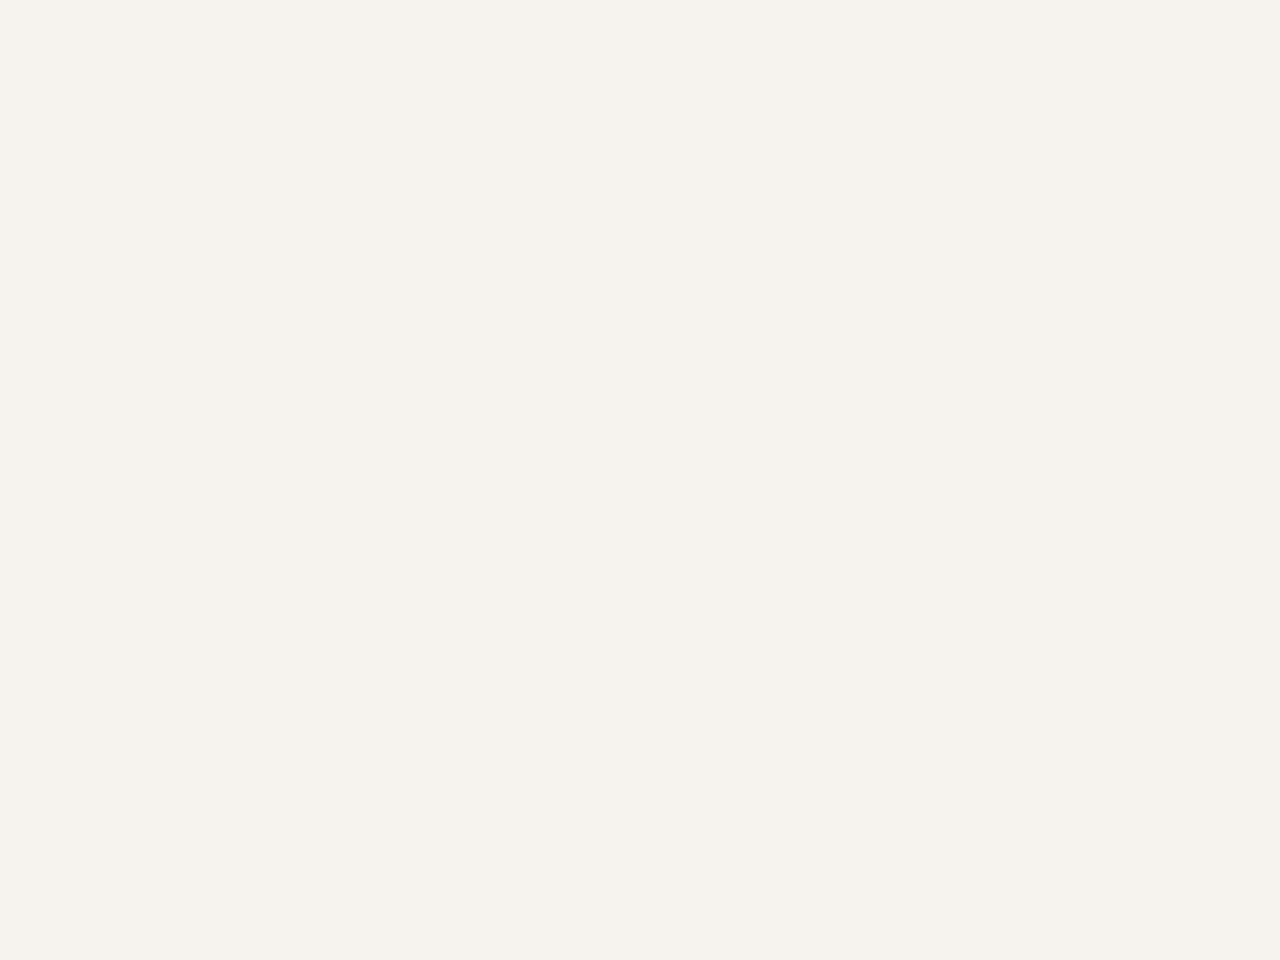
==== promo/reel/reel.html @ c3e71c57 "feat(promo): reel vertical de presentación con sonido Vídeo 1080×1920 para reels/stories generado co" ====
<!doctype html>
<html lang="es">
<head>
<meta charset="utf-8">
<title>sesmi · reel</title>
<!--
  Reel vertical de sesmi (1080×1920). Lo pinta render.mjs fotograma a fotograma: inyecta
  window.BRAND (src/brand/brand.json) y window.TL (timeline.json) y llama a renderAt(t).
  Todo es función del tiempo t (sin transiciones CSS), así cada fotograma es determinista.
-->
<style>
@font-face{font-family:"Apfel";src:url("../../public/fonts/ApfelGrotezk-Mittel.woff2") format("woff2");font-weight:500}
@font-face{font-family:"Apfel Fett";src:url("../../public/fonts/ApfelGrotezk-Fett.woff2") format("woff2");font-weight:700}
@font-face{font-family:"Instrument Sans";src:url("../../public/fonts/InstrumentSans-Variable.woff2") format("woff2");font-weight:400 700;font-style:normal}
@font-face{font-family:"Instrument Sans";src:url("../../public/fonts/InstrumentSans-Italic-Variable.woff2") format("woff2");font-weight:400 700;font-style:italic}
:root{
  --paper:#F7F3EE;--paper-2:#EFE9E1;--paper-3:#E6DED3;--ink:#1C1814;--red:#7A1F10;
  --ink-2:color-mix(in srgb,var(--ink) 70%,var(--paper));--ink-3:color-mix(in srgb,var(--ink) 48%,var(--paper));
  --sub:color-mix(in srgb,var(--ink) 64%,var(--paper));--rule:color-mix(in srgb,var(--ink) 14%,transparent);
  --display:"Apfel",sans-serif;--strong:"Apfel Fett",sans-serif;--text:"Instrument Sans",sans-serif;
  --ln:1px solid var(--ink);--pad:36px;
}
*{box-sizing:border-box}
html,body{margin:0;background:var(--paper)}
#stage{position:relative;width:540px;height:960px;overflow:hidden;background:var(--paper);color:var(--ink);
  font:400 18px/1.5 var(--text);-webkit-font-smoothing:antialiased}
.sc{position:absolute;inset:0;display:none}
.abs{position:absolute}
.lbl{font:500 11px/1.3 var(--display);letter-spacing:.08em;text-transform:uppercase}
.sq{display:inline-block;width:8px;height:8px;background:var(--red);flex:none}
.sq.o{background:none;box-shadow:inset 0 0 0 1px currentColor}
.wm{font-family:var(--display);font-weight:500}
.wmk{display:block}.wmk svg{display:block;width:100%;height:auto;overflow:visible}
.fig svg{display:block;width:100%;height:100%}
.w{visibility:hidden}
.red{color:var(--red)}

/* marco persistente: barra superior e inferior como la retícula de la web */
#chrome{position:absolute;inset:0;display:none;pointer-events:none;z-index:5}
#chrome .top{position:absolute;left:0;right:0;top:0;height:64px;border-bottom:var(--ln);display:flex;align-items:stretch;background:var(--paper)}
#chrome .top .b{width:120px;border-right:var(--ln);display:flex;align-items:center;justify-content:center}
#chrome .top .b .wmk{width:78px}
#chrome .top .n{flex:1;display:flex;align-items:center;padding:0 20px;color:var(--ink-2)}
#chrome .bot{position:absolute;left:0;right:0;bottom:0;height:64px;border-top:var(--ln);display:flex;align-items:stretch;background:var(--paper)}
#chrome .bot .u{width:120px;border-right:var(--ln);display:flex;align-items:center;justify-content:center;font:500 14px/1 var(--display)}
#chrome .bot .pg{flex:1;display:flex;align-items:center;justify-content:flex-end;gap:10px;padding:0 20px}
#chrome .bot .pg i{width:9px;height:9px;box-shadow:inset 0 0 0 1px var(--ink)}
#chrome .bot .pg i.on{background:var(--red);box-shadow:none}
#chrome .bot .pg i.done{background:var(--ink)}

/* intro y cierre: patrón «s e s m i» */
.pat{position:absolute;inset:0;display:grid;grid-template-columns:repeat(9,60px);grid-auto-rows:60px}
.pat span{display:flex;align-items:center;justify-content:center;font:700 30px/1 var(--strong);color:color-mix(in srgb,var(--ink) 6.5%,transparent);visibility:hidden}

/* textos grandes */
.big{font:500 50px/1.0 var(--display);letter-spacing:-.035em}
.mid{font:500 30px/1.08 var(--display);letter-spacing:-.02em}
.body{font:400 19px/1.5 var(--text);color:var(--sub)}
.lema{font:italic 400 24px/1.2 var(--text);color:var(--red)}

/* cita */
.qt{font:500 46px/.99 var(--display);letter-spacing:-.042em}
.qt .gq{color:var(--red)}
.ul.hot{color:var(--red)}

/* cara oculta */
#flipL{position:absolute;inset:0;background:var(--ink);color:var(--paper);z-index:6}
#flipL .pat2{position:absolute;inset:0;display:grid;grid-template-columns:repeat(9,60px);grid-auto-rows:60px}
#flipL .pat2 span{display:flex;align-items:center;justify-content:center;color:color-mix(in srgb,var(--paper) 15%,transparent)}
#flipL .pat2 .fig{width:40px;height:40px}
.ht{font:700 112px/.9 var(--strong);letter-spacing:-.045em}
.ht .dot{display:inline-block;width:.17em;height:.17em;background:var(--paper);margin-left:.04em}
.ht.onpaper .dot{background:var(--red)}

/* patas */
.panel{position:absolute;left:0;right:0;border-top:var(--ln);border-bottom:var(--ln);background:var(--paper-2)}
.idx{position:absolute;left:0;right:0;display:grid;grid-template-columns:repeat(3,1fr);border-top:var(--ln)}
.idx div{height:100%;display:flex;align-items:center;justify-content:center;gap:12px}
.idx div+div{border-left:var(--ln)}
.idx div.on{background:var(--ink);color:var(--paper)}
.idx .fig{width:58px;height:58px}

/* publicaciones */
.meta{display:flex;align-items:center;gap:14px}
.meta .st{display:flex;align-items:center;gap:9px;color:var(--ink-3)}
.ill svg{display:block;width:100%;height:100%}
.ill .tg{font:500 13px var(--display);letter-spacing:.06em;fill:var(--red)}
.num{font:500 92px/.9 var(--display);letter-spacing:-.04em;font-variant-numeric:tabular-nums}
.chap{display:grid;grid-template-columns:repeat(5,1fr);gap:0}
.chap>div{padding:0 10px 0 0;visibility:hidden}
.chap .h{display:flex;align-items:center;justify-content:space-between;font:500 14px/1 var(--display);color:var(--ink-3);margin-bottom:10px}
.chap .bar{height:3px;background:var(--rule)}
.chap .on .bar{background:var(--red)}

/* principios */
.prow{position:absolute;left:0;right:0;height:112px;display:grid;grid-template-columns:120px 1fr;border-top:var(--ln);visibility:hidden}
.prow .k{border-right:var(--ln);display:flex;align-items:center;justify-content:center;font:500 22px/1 var(--display);color:var(--ink-3);font-variant-numeric:tabular-nums}
.prow .c{padding:22px 22px 0}
.prow h3{margin:0;font:500 30px/1.05 var(--display);letter-spacing:-.02em}
.prow p{margin:8px 0 0;font:400 17px/1.35 var(--text);color:var(--sub)}
</style>
</head>
<body>
<div id="stage">
  <div id="chrome">
    <div class="top"><div class="b"><span class="wmk" data-wm="red"></span></div><div class="n lbl">Sociedad Económica de San Miguel</div></div>
    <div class="bot"><div class="u">sesmi.org</div><div class="pg" id="pg"></div></div>
  </div>

  <!-- 1 · intro -->
  <section class="sc" id="intro">
    <div class="pat" id="pat1"></div>
    <div class="abs" style="left:70px;top:360px;width:400px"><span class="wmk" id="wmIntro"></span></div>
    <div class="abs lbl" style="left:0;right:0;top:512px;text-align:center;font-size:13px" data-at="2.0" data-ev="stamp2">Sociedad Económica de San Miguel</div>
    <div class="abs body" style="left:0;right:0;top:538px;text-align:center;font-size:18px" data-at="2.5">Talavera de la Reina · Toledo</div>
    <div class="abs" style="left:0;right:0;top:630px;display:flex;justify-content:center;gap:34px" id="trioIntro"></div>
  </section>

  <!-- 2 · el vacío -->
  <section class="sc" id="vacio">
    <div class="abs lbl" style="left:var(--pad);top:132px;color:var(--ink-3)" data-at="4.0">Por qué existimos</div>
    <div class="abs big" style="left:var(--pad);right:var(--pad);top:170px" id="vacioT"></div>
    <div class="abs body" style="left:var(--pad);right:60px;top:420px;font-size:21px;color:var(--ink-2)" id="vacioB"></div>
    <div class="abs mid" style="left:var(--pad);right:var(--pad);top:560px;display:flex;gap:14px;align-items:baseline" id="vacioC"></div>
  </section>

  <!-- 3 · cita del manifiesto -->
  <section class="sc" id="quote">
    <div class="abs lbl" style="left:var(--pad);top:132px;color:var(--ink-3)" data-at="9.0">Manifiesto</div>
    <div class="abs qt" style="left:calc(var(--pad) + 20px);right:28px;top:200px" id="quoteT"></div>
    <div class="abs" style="left:var(--pad);right:var(--pad);top:560px;border-top:var(--ln)" data-at="11.4"></div>
    <div class="abs body" style="left:var(--pad);right:var(--pad);top:576px;color:var(--ink-3)" data-at="11.4">Del manifiesto de <span class="wm">sesmi</span></div>
    <div class="abs body" style="left:var(--pad);right:40px;top:622px;font-size:20px;color:var(--ink-2)" id="quoteB"></div>
  </section>

  <!-- 4 · la cara oculta: «debemos saber.» -->
  <section class="sc" id="flip">
    <div id="flipL">
      <div class="pat2" id="pat2"></div>
      <div class="abs lbl" style="left:0;right:0;top:250px;text-align:center;color:color-mix(in srgb,var(--paper) 60%,var(--ink));font-size:13px" data-at="13.5">Principio fundacional</div>
      <div class="abs ht" style="left:0;right:0;top:300px;text-align:center" id="flipT"><div data-at="13.45">debemos</div><div data-at="13.7">saber<span class="dot"></span></div></div>
      <div class="abs" style="left:56px;right:56px;top:560px;text-align:center;font:400 21px/1.45 var(--text);color:color-mix(in srgb,var(--paper) 74%,var(--ink))" id="flipB"></div>
    </div>
  </section>

  <!-- 5 · las tres patas (una sección por figura, misma plantilla) -->
  <template id="pillarTpl">
    <section class="sc">
      <div class="abs lbl" style="left:var(--pad);top:88px;color:var(--ink-3)">Las tres patas</div>
      <div class="abs lbl" style="right:var(--pad);top:88px;color:var(--ink-3)" data-k="n"></div>
      <div class="panel" style="top:120px;height:330px"><div class="abs fig" data-k="fig" style="left:125px;top:20px;width:290px;height:290px"></div></div>
      <div class="abs big" style="left:var(--pad);top:478px;font-size:60px" data-k="h"></div>
      <div class="abs lema" style="left:var(--pad);top:546px" data-k="lm"></div>
      <div class="abs body" style="left:var(--pad);right:48px;top:590px;font-size:20px" data-k="tx"></div>
      <div class="idx" style="top:790px;height:106px" data-k="idx"></div>
    </section>
  </template>

  <!-- 6 · SESMI-001 -->
  <section class="sc" id="m001">
    <div class="abs meta" style="left:var(--pad);top:96px"><span class="lbl" style="font-size:13px">SESMI-001</span><span class="st lbl"><i class="sq"></i>En elaboración</span></div>
    <div class="abs big" style="left:var(--pad);right:var(--pad);top:128px;font-size:52px" id="m1T"></div>
    <div class="abs body" style="left:var(--pad);right:56px;top:246px" id="m1S"></div>
    <div class="panel" style="top:330px;height:300px;overflow:hidden">
      <div class="abs ill" style="inset:0" id="rings"></div>
      <div class="abs lbl" style="left:24px;top:24px;color:var(--ink-3)" data-at="25.3">Inversión de Meta en Talavera</div>
      <div class="abs num" style="left:22px;top:48px" id="m1N" data-at="25.3"></div>
    </div>
    <div class="abs mid" style="left:var(--pad);right:var(--pad);top:650px;font-size:29px" id="m1Q"></div>
    <div class="abs lbl" style="left:var(--pad);top:772px;color:var(--ink-3)" data-at="27.3">Capítulos</div>
    <div class="abs chap" style="left:var(--pad);right:26px;top:800px" id="chap"></div>
  </section>

  <!-- 7 · SESMI-002 -->
  <section class="sc" id="m002">
    <div class="abs meta" style="left:var(--pad);top:96px"><span class="lbl" style="font-size:13px">SESMI-002</span><span class="st lbl"><i class="sq o"></i>Próximamente</span></div>
    <div class="abs big" style="left:var(--pad);right:var(--pad);top:128px;font-size:52px" id="m2T"></div>
    <div class="abs body" style="left:var(--pad);right:56px;top:246px" id="m2S"></div>
    <div class="panel" style="top:320px;height:300px;background:var(--paper);overflow:hidden"><div class="abs ill" style="inset:0" id="stall"></div></div>
    <div class="abs mid" style="left:var(--pad);right:var(--pad);top:650px;font-size:29px;display:flex;gap:14px;align-items:baseline" id="m2Q"></div>
  </section>

  <!-- 8 · principios -->
  <section class="sc" id="princ">
    <div class="abs lbl" style="left:var(--pad);top:96px;color:var(--ink-3)" data-at="31.5">Cómo trabajamos</div>
    <div class="abs mid" style="left:var(--pad);right:var(--pad);top:124px" id="prT"></div>
    <div id="prRows"></div>
  </section>

  <!-- 9 · cierre -->
  <section class="sc" id="end">
    <div class="pat" id="pat3"></div>
    <div class="abs" style="left:80px;top:300px;width:380px"><span class="wmk" id="wmEnd"></span></div>
    <div class="abs ht onpaper" style="left:0;right:0;top:450px;text-align:center;font-size:52px" data-at="35.6" data-ev="stamp">debemos saber<span class="dot"></span></div>
    <div class="abs" style="left:0;right:0;top:560px;display:flex;justify-content:center;gap:34px" id="trioEnd"></div>
    <div class="abs" style="left:0;right:0;top:690px;text-align:center;font:500 30px/1 var(--display)" data-at="36.6" data-ev="pluckHi">sesmi.org</div>
    <div class="abs lbl" style="left:0;right:0;top:734px;text-align:center;color:var(--ink-3);font-size:12px" data-at="36.9">Talavera de la Reina · Toledo</div>
  </section>
</div>

<script>
(() => {
const B = window.BRAND, TL = window.TL;
const NS = "http://www.w3.org/2000/svg";
const EV = [];
const ev = (t, k, v) => EV.push({ t: Math.round(t * 1000) / 1000, k, v });
const $ = (id) => document.getElementById(id);
const scene = Object.fromEntries(TL.scenes.map(([n, a, b]) => [n, { a, b }]));

// ── wordmark
const [sqx, sqy, sqw, sqh] = B.wordmark.sq.map(Number);
function wordmark(host, { clip = false, dot = "red" } = {}) {
  const svg = document.createElementNS(NS, "svg");
  svg.setAttribute("viewBox", B.wordmark.vb);
  const id = "c" + Math.random().toString(36).slice(2);
  svg.innerHTML =
    (clip ? `<defs><clipPath id="${id}"><rect x="22" y="-702" height="714" width="0"/></clipPath></defs>` : "") +
    `<path fill="currentColor" d="${B.wordmark.d}" ${clip ? `clip-path="url(#${id})"` : ""}/>` +
    `<rect fill="${dot === "red" ? "#7A1F10" : "currentColor"}" x="${sqx}" y="${sqy}" width="${sqw}" height="${sqh}"/>`;
  host.appendChild(svg);
  return { clip: svg.querySelector("clipPath rect"), dot: svg.querySelector(":scope > rect") };
}
document.querySelectorAll("[data-wm]").forEach((el) => wordmark(el));

// ── figuras (copia de SEQ en src/brand/index.ts)
const SEQ = {
  buho: { fps: 5, origin: [50, 85], frames: (v) => B.frames.buho[v],
    steps: [["s1", 0, 0], ["s2", .5, 0], ["blink1", .8, 0], ["blink2", .8, 0], ["s3", .5, 0], ["s4", 0, 0], ["s1", -.5, 0], ["s2", -.8, 0], ["s3", -.5, 0], ["s4", 0, 0]] },
  caballo: { fps: 6, origin: [50, 50], frames: () => B.frames.caballo.run,
    steps: [["g1", 0, -.5], ["g2", .5, 0], ["g3", -.5, -1.5], ["g4", -1.5, -.5], ["g5", 1, 0], ["g6", .5, -.25]] },
  paloma: { fps: 6, origin: [50, 50], frames: () => B.frames.paloma.flap,
    steps: [["f1", 0, 1], ["f2", 0, -.5], ["f3", 0, -1.5], ["f4", 0, -2], ["f5", 0, -1.5], ["f6", 0, -.5]] },
};
const NAMES = ["buho", "caballo", "paloma"];
function fig(host, name, variant = "mayor") {
  const wrap = document.createElement("span");
  wrap.className = "fig";
  wrap.style.cssText = "display:block;width:100%;height:100%";
  wrap.innerHTML = `<svg viewBox="0 0 100 100"><g><path fill="currentColor"/></g></svg>`;
  host.appendChild(wrap);
  const g = wrap.querySelector("g"), p = wrap.querySelector("path");
  const Q = SEQ[name], F = Q.frames(variant), rest = B.figs[name][variant];
  // t0: inicio del bucle (null = quieta)
  return (t, t0) => {
    if (t0 == null || t < t0) { p.setAttribute("d", rest); g.removeAttribute("transform"); return; }
    const i = Math.floor((t - t0) * Q.fps + 1e-6) % Q.steps.length;
    const [f, r, y] = Q.steps[i];
    p.setAttribute("d", F[f]);
    g.setAttribute("transform", `translate(0 ${y}) rotate(${r} ${Q.origin[0]} ${Q.origin[1]})`);
  };
}
function trio(host) {
  return NAMES.map((n) => { const d = document.createElement("div"); d.style.cssText = "width:58px;height:58px"; host.appendChild(d); return fig(d, n); });
}
// sonidos propios de cada figura en su bucle (casco, parpadeo, ala)
function figEvents(name, t0, t1) {
  const Q = SEQ[name];
  for (let k = 0, t = t0; t < t1 - 1e-6; k++, t = t0 + k / Q.fps) {
    const f = Q.steps[k % Q.steps.length][0];
    if (name === "caballo" && ["g1", "g2", "g4"].includes(f)) ev(t, "hoof", f === "g4" ? 1 : 0);
    if (name === "buho" && f === "blink1") ev(t, "blink");
    if (name === "paloma" && f === "f2") ev(t, "wing");
  }
}

// ── texto palabra a palabra: «*x*» en rojo, «_x_» subrayado rojo
function words(host, text, t0, rate, kind = "tick") {
  const toks = text.split(" ");
  toks.forEach((w, i) => {
    const s = document.createElement("span");
    s.className = "w";
    const at = t0 + i / rate;
    s.dataset.at = at;
    let html = w.replace(/\*(.+?)\*/g, '<span class="red">$1</span>').replace(/«/g, '<span class="gq">«</span>').replace(/»/g, '<span class="gq">»</span>');
    html = html.replace(/\{sesmi\}/g, '<span class="wm">sesmi</span>');
    if (w.startsWith("_")) { html = html.replace(/_/g, ""); s.classList.add("ul"); s.innerHTML = html; }
    else s.innerHTML = html;
    host.appendChild(s);
    host.appendChild(document.createTextNode(" "));
    if (kind) ev(at, kind, i);
  });
  return t0 + toks.length / rate;
}
const lines = (host, specs) => specs.forEach(([txt, t0, rate]) => { const d = document.createElement("div"); host.appendChild(d); words(d, txt, t0, rate); });

// ── marco
const pg = $("pg");
const PROG = ["vacio", "quote", "flip", "buho", "caballo", "paloma", "m001", "m002", "princ"];
PROG.forEach(() => pg.appendChild(document.createElement("i")));

// ── 1 · intro
const pat1 = $("pat1"), cells1 = [];
for (let r = 0; r < 16; r++) for (let c = 0; c < 9; c++) {
  const s = document.createElement("span"); s.textContent = "sesmi"[(c + r * 2) % 5]; pat1.appendChild(s); cells1.push([s, r, c]);
}
const wmI = wordmark($("wmIntro"), { clip: true });
const LETTER_END = [447, 949, 1397, 2181, 2382];
const LT0 = .9, LDT = .15;
LETTER_END.forEach((_, i) => ev(LT0 + i * LDT, "letter", i));
ev(1.8, "stamp");
const trI = trio($("trioIntro"));
ev(2.9, "pluck", 0);
// patrón que se llena en diagonal (10 pasos/s)
for (let d = 0; d <= 23; d += 3) ev(d * .04, "pat", d);

// ── 2 · el vacío
lines($("vacioT"), [
  ["Las grandes firmas", 4.0, 10],
  ["no vienen a *Talavera.*", 4.55, 10],
  ["Ni a *Ponferrada.*", 5.35, 10],
  ["Ni a *Linares.*", 5.85, 10],
]);
words($("vacioB"), "Y cuando vienen, no entienden el contexto porque no son de aquí.", 6.6, 14);
(() => { const h = $("vacioC"); const sq = document.createElement("i"); sq.className = "sq"; sq.style.cssText = "width:14px;height:14px"; sq.dataset.at = 7.9; h.appendChild(sq); ev(7.9, "stamp"); const d = document.createElement("div"); h.appendChild(d); words(d, "{sesmi} nace para llenar ese vacío.", 7.95, 10); })();

// ── 3 · cita
words($("quoteT"), "«Las ciudades que nadie analiza merecen _el _mismo _rigor que Madrid o Barcelona.»", 9.1, 7);
const ULT = 10.95; [0, 1, 2].forEach((i) => ev(ULT + i * .15, "hot", i));
words($("quoteB"), "Rigor económico para Talavera, Ponferrada, Linares… y todas las ciudades medias.", 11.8, 16);

// ── 4 · cara oculta
const pat2 = $("pat2"), figs2 = [];
for (let r = 0; r < 16; r++) for (let c = 0; c < 9; c++) {
  const s = document.createElement("span"); const d = document.createElement("div"); d.className = "fig"; s.appendChild(d); pat2.appendChild(s);
  figs2.push([fig(d, NAMES[(c + r) % 3], "menor"), NAMES[(c + r) % 3]]);
}
ev(13, "flip");
words($("flipB"), "Investigación económica independiente para las ciudades medias españolas.", 14.3, 12);

// ── 5 · patas
const PILLARS = [
  ["buho", "Investigación", "Debemos saber", "Análisis económico independiente sobre territorios y mercados locales. En abierto, sin paywalls."],
  ["caballo", "Servicios", "Fuerza aplicada", "Valoraciones, análisis de impacto y diagnósticos para empresas y organismos públicos."],
  ["paloma", "Divulgación", "Socorre enseñando", "Datos, herramientas y materiales para estudiantes y profesores de economía."],
];
const pillarFx = {};
PILLARS.forEach(([name, h, lm, tx], pi) => {
  const { a, b } = scene[name];
  const sec = $("pillarTpl").content.firstElementChild.cloneNode(true);
  sec.id = name;
  $("stage").appendChild(sec);
  const q = (k) => sec.querySelector(`[data-k="${k}"]`);
  q("n").textContent = `0${pi + 1} / 03`;
  const big = fig(q("fig"), name, "mayor");
  const hEl = q("h"); hEl.textContent = h; hEl.dataset.at = a + .05;
  const lmEl = q("lm"); lmEl.textContent = lm; lmEl.dataset.at = a + .45;
  words(q("tx"), tx, a + .85, 13);
  const small = NAMES.map((n, i) => {
    const d = document.createElement("div"); if (i === pi) d.className = "on";
    const f = document.createElement("div"); f.className = "fig"; d.appendChild(f); q("idx").appendChild(d); return fig(f, n, "menor");
  });
  ev(a, "pluck", pi + 1); ev(a + .45, "lema", pi);
  figEvents(name, a + .25, b);
  pillarFx[name] = (t) => { big(t, a + .25); small.forEach((s, i) => s(t, i === pi ? a + .25 : null)); };
});

// ── 6 · SESMI-001
words($("m1T"), "¡Bienvenido, Mr. Meta!", 24.55, 10);
words($("m1S"), "Un análisis económico independiente del Meta Data Center en Talavera de la Reina.", 24.95, 16);
const W = 640, H = 320, CX = 470, CY = 236;
(() => {
  let s = `<svg viewBox="0 0 ${W} ${H}" preserveAspectRatio="xMaxYMax slice">`;
  for (let k = 0; k < 10; k++) { const i = 10 - k, d = 18 * Math.pow(1.36, i), o = +(0.5 - i * 0.034).toFixed(3);
    s += `<rect class="rg" data-i="${i}" data-o="${o}" x="${(CX - d / 2).toFixed(1)}" y="${(CY - d / 2).toFixed(1)}" width="${d.toFixed(1)}" height="${d.toFixed(1)}" fill="none" stroke="currentColor" stroke-opacity="${o}" vector-effect="non-scaling-stroke"/>`; }
  s += `<line x1="0" y1="${CY}" x2="${W}" y2="${CY}" stroke="currentColor" stroke-opacity=".18" stroke-dasharray="2 5" vector-effect="non-scaling-stroke"/>`;
  s += `<line x1="${CX}" y1="0" x2="${CX}" y2="${H}" stroke="currentColor" stroke-opacity=".18" stroke-dasharray="2 5" vector-effect="non-scaling-stroke"/>`;
  s += `<rect x="${CX - 8}" y="${CY - 8}" width="16" height="16" fill="#7A1F10"/></svg>`;
  $("rings").innerHTML = s;
})();
const rings = [...$("rings").querySelectorAll(".rg")].sort((a, b) => a.dataset.i - b.dataset.i);
const N0 = 25.3, N1 = 26.3; // cuenta 0 → 750 a 10 pasos/s
for (let k = 0; k <= 10; k++) ev(N0 + k / 10, "count", k);
ev(N1 + .02, "stamp");
for (let k = 0; k < 20; k++) if (k % 14 === 1) ev(24.5 + k / 5, "ring");
(() => { const h = $("m1Q"); words(h, "¿Cuánto de ese dinero se queda realmente en la ciudad?", 26.55, 12); })();
const CHAP = [["01", 1], ["02", 1], ["03", 0], ["04", 0], ["05", 0]];
CHAP.forEach(([k, on], i) => {
  const d = document.createElement("div"); d.className = on ? "on" : "";
  d.innerHTML = `<div class="h">${k}<i class="sq ${on ? "" : "o"}"></i></div><div class="bar"></div>`;
  d.dataset.at = 27.4 + i * .1; $("chap").appendChild(d); ev(27.4 + i * .1, "chap", i);
});

// ── 7 · SESMI-002
words($("m2T"), "Talavera, la ciudad que no arranca", 28.55, 10);
words($("m2S"), "Diagnóstico económico independiente de una ciudad media española.", 29.0, 16);
const BASE = 262, TRIES = [[70, 46, 22], [170, 70, 26], [270, 58, 24], [372, 86, 28], [478, 64, 24], [572, 40, 20]];
const STALL = [];
for (let x = 0; x <= W; x += 4) {
  let y = BASE;
  TRIES.forEach(([c, a, w]) => { const u = (x - c) / w; y -= x < c ? a * Math.exp((-u * u) / 3.2) : a * Math.exp(-Math.pow(u * 2.6, 2)); });
  y += Math.sin(x * .21) * 1.4; STALL.push([x, BASE - (BASE - y) * 1.8]);
}
(() => {
  let s = `<svg viewBox="0 40 ${W} 250" preserveAspectRatio="xMidYMid meet"><defs><clipPath id="sc"><rect id="stClip" x="0" y="0" height="${H}" width="0"/></clipPath></defs>`;
  for (let y = 70; y <= BASE; y += 24) s += `<line x1="0" y1="${y}" x2="${W}" y2="${y}" stroke="currentColor" stroke-opacity="${y === BASE ? .5 : .13}" vector-effect="non-scaling-stroke"/>`;
  s += `<path clip-path="url(#sc)" d="${STALL.map(([x, y], k) => (k ? "L" : "M") + x + " " + y.toFixed(1)).join("")}" fill="none" stroke="currentColor" stroke-width="2" vector-effect="non-scaling-stroke"/>`;
  TRIES.forEach(([c, a]) => { s += `<line clip-path="url(#sc)" x1="${c}" y1="${BASE - a * 1.8 - 16}" x2="${c}" y2="${BASE - a * 1.8 - 6}" stroke="currentColor" stroke-opacity=".45" vector-effect="non-scaling-stroke"/>`; });
  s += `<rect id="stMk" width="14" height="14" fill="#7A1F10"/></svg>`;
  $("stall").innerHTML = s;
})();
const ST0 = 29.1, ST1 = 31.0, STF = 10; // dibujo a 10 pasos/s
const stallX = (t) => Math.min(1, Math.max(0, Math.floor((t - ST0) * STF + 1e-6) / ((ST1 - ST0) * STF))) * W;
TRIES.forEach(([c, a], i) => { const k = Math.ceil((c / W) * (ST1 - ST0) * STF); ev(ST0 + k / STF - .12, "rev", a); });
(() => { const h = $("m2Q"); const sq = document.createElement("i"); sq.className = "sq o"; sq.style.cssText = "width:14px;height:14px;color:var(--ink)"; sq.dataset.at = 31.0; h.appendChild(sq); const d = document.createElement("div"); h.appendChild(d); words(d, "Próximamente.", 31.0, 10); })();

// ── 8 · principios
words($("prT"), "Economía rigurosa que entiende la gente.", 31.6, 12);
const PR = [["01", "Independencia", "Análisis honesto, aunque incomode."], ["02", "Datos abiertos", "Fuentes públicas. Sin paywalls."], ["03", "Dos profundidades", "Paper académico y versión divulgativa."], ["04", "Conocer el territorio", "Desde Talavera de la Reina."]];
PR.forEach(([k, h, p], i) => {
  const d = document.createElement("div"); d.className = "prow"; d.style.top = 250 + i * 112 + "px";
  if (i === PR.length - 1) d.style.borderBottom = "var(--ln)";
  const at = 32.4 + i * .5; d.dataset.at = at;
  d.innerHTML = `<div class="k">${k}</div><div class="c"><h3>${h}</h3><p>${p}</p></div>`;
  $("prRows").appendChild(d); ev(at, "row", i);
});

// ── 9 · cierre
const pat3 = $("pat3"), cells3 = [];
for (let r = 0; r < 16; r++) for (let c = 0; c < 9; c++) { const s = document.createElement("span"); s.textContent = "sesmi"[(c + r * 2) % 5]; pat3.appendChild(s); cells3.push([s, r, c]); }
const wmE = wordmark($("wmEnd"), { clip: true });
LETTER_END.forEach((_, i) => ev(35.05 + i * .08, "letter", i + 2));
const trE = trio($("trioEnd"));
ev(35, "end");

// data-at → sonidos declarados en el HTML
document.querySelectorAll("[data-ev]").forEach((el) => ev(+el.dataset.at, el.dataset.ev));
EV.sort((a, b) => a.t - b.t);
window.EVENTS = EV;

// ── pintar
const atEls = [...document.querySelectorAll("[data-at]")];
const q10 = (t) => Math.floor(t * 10 + 1e-6) / 10;

window.renderAt = (t) => {
  let cur = TL.scenes.find(([, a, b]) => t >= a && t < b) || TL.scenes[TL.scenes.length - 1];
  const name = cur[0];
  TL.scenes.forEach(([n]) => { $(n).style.display = n === name ? "block" : "none"; });
  atEls.forEach((el) => (el.style.visibility = t >= +el.dataset.at ? "visible" : "hidden"));

  // marco
  const showChrome = !["intro", "end"].includes(name);
  $("chrome").style.display = showChrome ? "block" : "none";
  const pi = PROG.indexOf(name);
  [...pg.children].forEach((el, i) => (el.className = i < pi ? "done" : i === pi ? "on" : ""));

  if (name === "intro") {
    const tq = q10(t);
    cells1.forEach(([s, r, c]) => (s.style.visibility = tq >= (r + c) * .04 ? "visible" : "hidden"));
    const n = t < LT0 ? 0 : Math.min(5, Math.floor((t - LT0) / LDT + 1e-6) + 1);
    wmI.clip.setAttribute("width", n ? LETTER_END[n - 1] - 22 + 4 : 0);
    wmI.dot.style.visibility = t >= 1.8 ? "visible" : "hidden";
    trI.forEach((f, i) => { $("trioIntro").children[i].style.visibility = t >= 2.9 + i * .1 ? "visible" : "hidden"; f(t, 2.9); });
  }
  if (name === "quote") {
    // «el mismo rigor» pasa a rojo palabra a palabra
    [...$("quoteT").querySelectorAll(".ul")].forEach((w, i) => w.classList.toggle("hot", t >= ULT + i * .15));
  }
  if (name === "flip") {
    // cuadrado que crece a saltos desde el centro (6 pasos en .42 s, como en la web)
    const k = Math.min(6, Math.floor((t - 13) / .07 + 1e-6) + 1), r = (k / 6) * 560;
    $("flipL").style.clipPath = `inset(${480 - r}px ${270 - r}px ${480 - r}px ${270 - r}px)`;
    figs2.forEach(([f]) => f(t, 13.4));
  }
  if (pillarFx[name]) pillarFx[name](t);
  if (name === "m001") {
    const f = Math.floor((t - 24.5) * 5 + 1e-6), k = f % 14;
    rings.forEach((r, i) => r.setAttribute("stroke-opacity", i === k - 1 ? ".85" : i === k - 2 ? (+r.dataset.o + .18).toFixed(2) : r.dataset.o));
    const c = Math.max(0, Math.min(10, Math.floor((t - N0) * 10 + 1e-6)));
    $("m1N").innerHTML = `${Math.round((c / 10) * 750)}<span style="font-size:.5em;letter-spacing:0"> M€</span>`;
    $("m1N").style.color = c === 10 ? "var(--red)" : "var(--ink)";
  }
  if (name === "m002") {
    const x = stallX(t);
    $("stClip").setAttribute("width", x);
    const mk = $("stMk"), pt = STALL[Math.min(STALL.length - 1, Math.round(x / 4))];
    mk.setAttribute("x", pt[0] - 7); mk.setAttribute("y", pt[1] - 7);
    mk.setAttribute("opacity", t >= ST0 && t < ST1 + .4 ? 1 : 0);
  }
  if (name === "end") {
    cells3.forEach(([s]) => (s.style.visibility = "visible"));
    const n = Math.min(5, Math.floor((t - 35.05) / .08 + 1e-6) + 1);
    wmE.clip.setAttribute("width", n > 0 ? LETTER_END[n - 1] - 22 + 4 : 0);
    wmE.dot.style.visibility = t >= 35.6 ? "visible" : "hidden";
    trE.forEach((f, i) => { $("trioEnd").children[i].style.visibility = t >= 36.1 + i * .1 ? "visible" : "hidden"; f(t, 36.1); });
  }
};
window.renderAt(0);
})();
</script>
</body>
</html>
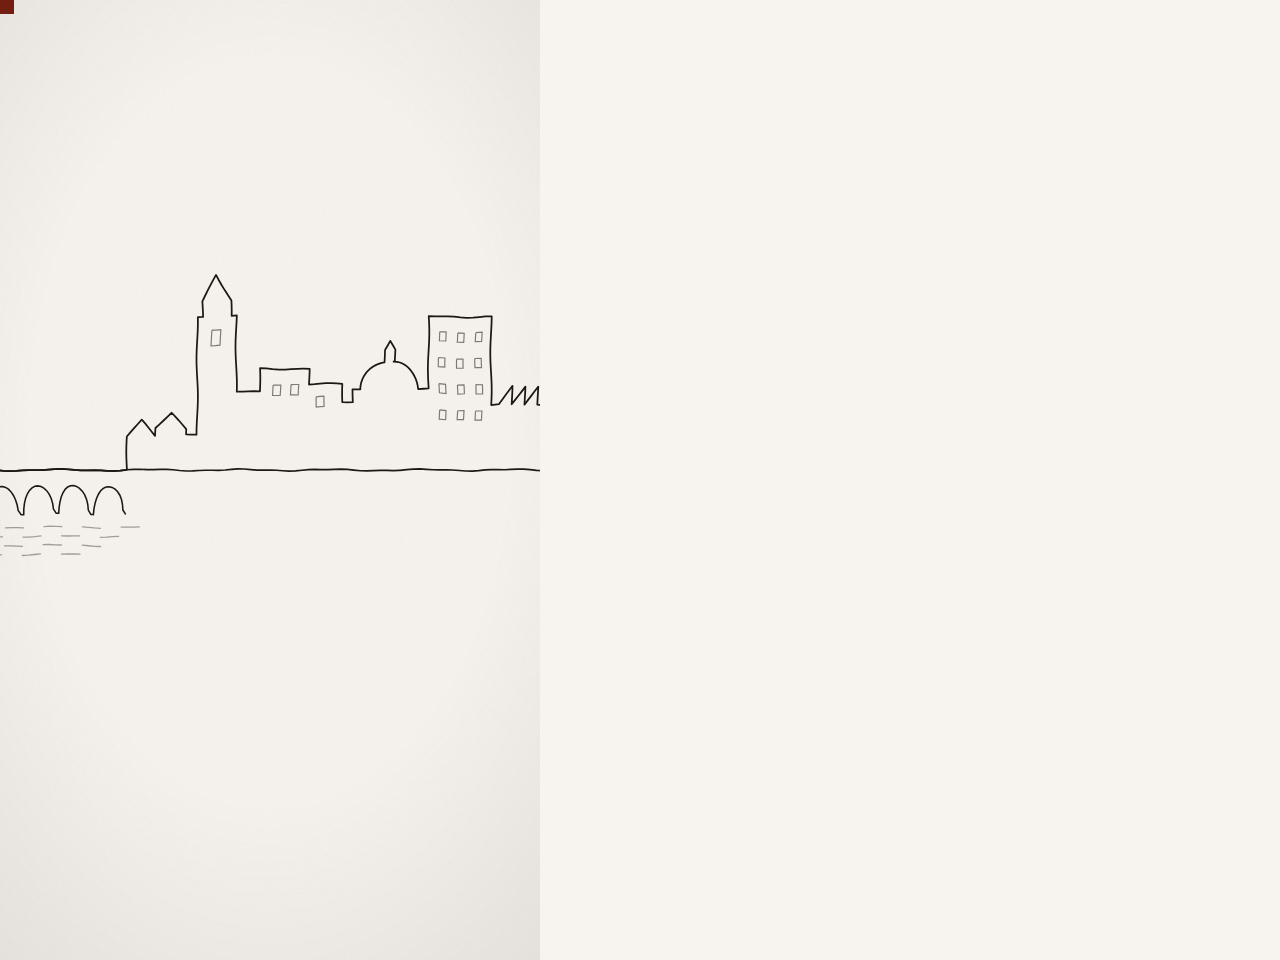
==== commit 7cc4dad5: "feat(promo): reel en clave de concepto (ciudad, viaje y vuelta del cuadrado rojo) El cuadrado rojo v" ====
--- a/promo/reel/reel.html
+++ b/promo/reel/reel.html
@@ -4,9 +4,10 @@
 <meta charset="utf-8">
 <title>sesmi · reel</title>
 <!--
-  Reel vertical de sesmi (1080×1920). Lo pinta render.mjs fotograma a fotograma: inyecta
-  window.BRAND (src/brand/brand.json) y window.TL (timeline.json) y llama a renderAt(t).
-  Todo es función del tiempo t (sin transiciones CSS), así cada fotograma es determinista.
+  Reel vertical de sesmi (1080×1920), en clave de concepto: el cuadrado rojo (el punto de la i)
+  vive en una ciudad media, se va, aprende cómo se hace y vuelve. Lo pinta render.mjs fotograma a
+  fotograma: inyecta window.BRAND (src/brand/brand.json) y window.TL (timeline.json) y llama a
+  renderAt(t). Todo es función de t (sin transiciones CSS), así cada fotograma es determinista.
 -->
 <style>
 @font-face{font-family:"Apfel";src:url("../../public/fonts/ApfelGrotezk-Mittel.woff2") format("woff2");font-weight:500}
@@ -16,211 +17,78 @@
 :root{
   --paper:#F7F3EE;--paper-2:#EFE9E1;--paper-3:#E6DED3;--ink:#1C1814;--red:#7A1F10;
   --ink-2:color-mix(in srgb,var(--ink) 70%,var(--paper));--ink-3:color-mix(in srgb,var(--ink) 48%,var(--paper));
-  --sub:color-mix(in srgb,var(--ink) 64%,var(--paper));--rule:color-mix(in srgb,var(--ink) 14%,transparent);
   --display:"Apfel",sans-serif;--strong:"Apfel Fett",sans-serif;--text:"Instrument Sans",sans-serif;
-  --ln:1px solid var(--ink);--pad:36px;
 }
 *{box-sizing:border-box}
 html,body{margin:0;background:var(--paper)}
 #stage{position:relative;width:540px;height:960px;overflow:hidden;background:var(--paper);color:var(--ink);
   font:400 18px/1.5 var(--text);-webkit-font-smoothing:antialiased}
-.sc{position:absolute;inset:0;display:none}
 .abs{position:absolute}
 .lbl{font:500 11px/1.3 var(--display);letter-spacing:.08em;text-transform:uppercase}
-.sq{display:inline-block;width:8px;height:8px;background:var(--red);flex:none}
-.sq.o{background:none;box-shadow:inset 0 0 0 1px currentColor}
-.wm{font-family:var(--display);font-weight:500}
 .wmk{display:block}.wmk svg{display:block;width:100%;height:auto;overflow:visible}
 .fig svg{display:block;width:100%;height:100%}
-.w{visibility:hidden}
-.red{color:var(--red)}
-
-/* marco persistente: barra superior e inferior como la retícula de la web */
-#chrome{position:absolute;inset:0;display:none;pointer-events:none;z-index:5}
-#chrome .top{position:absolute;left:0;right:0;top:0;height:64px;border-bottom:var(--ln);display:flex;align-items:stretch;background:var(--paper)}
-#chrome .top .b{width:120px;border-right:var(--ln);display:flex;align-items:center;justify-content:center}
-#chrome .top .b .wmk{width:78px}
-#chrome .top .n{flex:1;display:flex;align-items:center;padding:0 20px;color:var(--ink-2)}
-#chrome .bot{position:absolute;left:0;right:0;bottom:0;height:64px;border-top:var(--ln);display:flex;align-items:stretch;background:var(--paper)}
-#chrome .bot .u{width:120px;border-right:var(--ln);display:flex;align-items:center;justify-content:center;font:500 14px/1 var(--display)}
-#chrome .bot .pg{flex:1;display:flex;align-items:center;justify-content:flex-end;gap:10px;padding:0 20px}
-#chrome .bot .pg i{width:9px;height:9px;box-shadow:inset 0 0 0 1px var(--ink)}
-#chrome .bot .pg i.on{background:var(--red);box-shadow:none}
-#chrome .bot .pg i.done{background:var(--ink)}
-
-/* intro y cierre: patrón «s e s m i» */
-.pat{position:absolute;inset:0;display:grid;grid-template-columns:repeat(9,60px);grid-auto-rows:60px}
-.pat span{display:flex;align-items:center;justify-content:center;font:700 30px/1 var(--strong);color:color-mix(in srgb,var(--ink) 6.5%,transparent);visibility:hidden}
-
-/* textos grandes */
-.big{font:500 50px/1.0 var(--display);letter-spacing:-.035em}
-.mid{font:500 30px/1.08 var(--display);letter-spacing:-.02em}
-.body{font:400 19px/1.5 var(--text);color:var(--sub)}
-.lema{font:italic 400 24px/1.2 var(--text);color:var(--red)}
-
-/* cita */
-.qt{font:500 46px/.99 var(--display);letter-spacing:-.042em}
-.qt .gq{color:var(--red)}
-.ul.hot{color:var(--red)}
-
-/* cara oculta */
-#flipL{position:absolute;inset:0;background:var(--ink);color:var(--paper);z-index:6}
-#flipL .pat2{position:absolute;inset:0;display:grid;grid-template-columns:repeat(9,60px);grid-auto-rows:60px}
-#flipL .pat2 span{display:flex;align-items:center;justify-content:center;color:color-mix(in srgb,var(--paper) 15%,transparent)}
-#flipL .pat2 .fig{width:40px;height:40px}
-.ht{font:700 112px/.9 var(--strong);letter-spacing:-.045em}
+
+#world{position:absolute;left:0;top:0;width:1700px;height:960px;will-change:transform}
+#world svg{position:absolute;inset:0;width:1700px;height:960px;overflow:visible}
+.tl{position:absolute;left:44px;right:44px;top:586px;text-align:center;text-wrap:balance;font:500 35px/1.1 var(--display);letter-spacing:-.022em;opacity:0}
+.tl .w{display:inline-block}
+.tl .red{color:var(--red)}
+.flb{position:absolute;left:0;right:0;top:546px;display:flex;justify-content:center;align-items:center;gap:10px;color:var(--ink-3);opacity:0}
+.flb i{width:8px;height:8px;background:var(--red)}
+.fh{position:absolute;left:150px;top:250px;width:240px;height:240px;opacity:0}
+#sq{position:absolute;width:14px;height:14px;background:var(--red)}
+
+#endL{position:absolute;inset:0;background:var(--paper);display:none}
+#ink{position:absolute;inset:0;background:var(--ink);color:var(--paper);display:none}
+#ink .pat{position:absolute;inset:0;display:grid;grid-template-columns:repeat(9,60px);grid-auto-rows:60px}
+#ink .pat span{display:flex;align-items:center;justify-content:center;color:color-mix(in srgb,var(--paper) 11%,transparent)}
+#ink .pat .fig{width:38px;height:38px}
+.ht{font:700 112px/.9 var(--strong);letter-spacing:-.045em;text-align:center}
 .ht .dot{display:inline-block;width:.17em;height:.17em;background:var(--paper);margin-left:.04em}
-.ht.onpaper .dot{background:var(--red)}
-
-/* patas */
-.panel{position:absolute;left:0;right:0;border-top:var(--ln);border-bottom:var(--ln);background:var(--paper-2)}
-.idx{position:absolute;left:0;right:0;display:grid;grid-template-columns:repeat(3,1fr);border-top:var(--ln)}
-.idx div{height:100%;display:flex;align-items:center;justify-content:center;gap:12px}
-.idx div+div{border-left:var(--ln)}
-.idx div.on{background:var(--ink);color:var(--paper)}
-.idx .fig{width:58px;height:58px}
-
-/* publicaciones */
-.meta{display:flex;align-items:center;gap:14px}
-.meta .st{display:flex;align-items:center;gap:9px;color:var(--ink-3)}
-.ill svg{display:block;width:100%;height:100%}
-.ill .tg{font:500 13px var(--display);letter-spacing:.06em;fill:var(--red)}
-.num{font:500 92px/.9 var(--display);letter-spacing:-.04em;font-variant-numeric:tabular-nums}
-.chap{display:grid;grid-template-columns:repeat(5,1fr);gap:0}
-.chap>div{padding:0 10px 0 0;visibility:hidden}
-.chap .h{display:flex;align-items:center;justify-content:space-between;font:500 14px/1 var(--display);color:var(--ink-3);margin-bottom:10px}
-.chap .bar{height:3px;background:var(--rule)}
-.chap .on .bar{background:var(--red)}
-
-/* principios */
-.prow{position:absolute;left:0;right:0;height:112px;display:grid;grid-template-columns:120px 1fr;border-top:var(--ln);visibility:hidden}
-.prow .k{border-right:var(--ln);display:flex;align-items:center;justify-content:center;font:500 22px/1 var(--display);color:var(--ink-3);font-variant-numeric:tabular-nums}
-.prow .c{padding:22px 22px 0}
-.prow h3{margin:0;font:500 30px/1.05 var(--display);letter-spacing:-.02em}
-.prow p{margin:8px 0 0;font:400 17px/1.35 var(--text);color:var(--sub)}
+
+#grain{position:absolute;inset:0;pointer-events:none;mix-blend-mode:multiply;opacity:.09}
+#vig{position:absolute;inset:0;pointer-events:none;background:radial-gradient(ellipse 80% 70% at 50% 45%,transparent 55%,rgba(28,24,20,.07))}
 </style>
 </head>
 <body>
 <div id="stage">
-  <div id="chrome">
-    <div class="top"><div class="b"><span class="wmk" data-wm="red"></span></div><div class="n lbl">Sociedad Económica de San Miguel</div></div>
-    <div class="bot"><div class="u">sesmi.org</div><div class="pg" id="pg"></div></div>
+  <div id="world"><svg id="wsvg" viewBox="0 0 1700 960"></svg></div>
+  <div id="figs"></div>
+  <div id="texts"></div>
+  <div id="sq"></div>
+
+  <div id="endL">
+    <div class="abs" style="left:90px;top:380px;width:360px"><span class="wmk" id="wmEnd"></span></div>
+    <div class="abs lbl" style="left:0;right:0;top:528px;text-align:center;color:var(--ink-2);font-size:12px;opacity:0" id="e1">Sociedad Económica de San Miguel</div>
+    <div class="abs" style="left:0;right:0;top:600px;text-align:center;font:500 27px/1 var(--display);opacity:0" id="e2">sesmi.org</div>
+    <div class="abs lbl" style="left:0;right:0;top:642px;text-align:center;color:var(--ink-3);opacity:0" id="e3">Talavera de la Reina</div>
   </div>
 
-  <!-- 1 · intro -->
-  <section class="sc" id="intro">
-    <div class="pat" id="pat1"></div>
-    <div class="abs" style="left:70px;top:360px;width:400px"><span class="wmk" id="wmIntro"></span></div>
-    <div class="abs lbl" style="left:0;right:0;top:512px;text-align:center;font-size:13px" data-at="2.0" data-ev="stamp2">Sociedad Económica de San Miguel</div>
-    <div class="abs body" style="left:0;right:0;top:538px;text-align:center;font-size:18px" data-at="2.5">Talavera de la Reina · Toledo</div>
-    <div class="abs" style="left:0;right:0;top:630px;display:flex;justify-content:center;gap:34px" id="trioIntro"></div>
-  </section>
-
-  <!-- 2 · el vacío -->
-  <section class="sc" id="vacio">
-    <div class="abs lbl" style="left:var(--pad);top:132px;color:var(--ink-3)" data-at="4.0">Por qué existimos</div>
-    <div class="abs big" style="left:var(--pad);right:var(--pad);top:170px" id="vacioT"></div>
-    <div class="abs body" style="left:var(--pad);right:60px;top:420px;font-size:21px;color:var(--ink-2)" id="vacioB"></div>
-    <div class="abs mid" style="left:var(--pad);right:var(--pad);top:560px;display:flex;gap:14px;align-items:baseline" id="vacioC"></div>
-  </section>
-
-  <!-- 3 · cita del manifiesto -->
-  <section class="sc" id="quote">
-    <div class="abs lbl" style="left:var(--pad);top:132px;color:var(--ink-3)" data-at="9.0">Manifiesto</div>
-    <div class="abs qt" style="left:calc(var(--pad) + 20px);right:28px;top:200px" id="quoteT"></div>
-    <div class="abs" style="left:var(--pad);right:var(--pad);top:560px;border-top:var(--ln)" data-at="11.4"></div>
-    <div class="abs body" style="left:var(--pad);right:var(--pad);top:576px;color:var(--ink-3)" data-at="11.4">Del manifiesto de <span class="wm">sesmi</span></div>
-    <div class="abs body" style="left:var(--pad);right:40px;top:622px;font-size:20px;color:var(--ink-2)" id="quoteB"></div>
-  </section>
-
-  <!-- 4 · la cara oculta: «debemos saber.» -->
-  <section class="sc" id="flip">
-    <div id="flipL">
-      <div class="pat2" id="pat2"></div>
-      <div class="abs lbl" style="left:0;right:0;top:250px;text-align:center;color:color-mix(in srgb,var(--paper) 60%,var(--ink));font-size:13px" data-at="13.5">Principio fundacional</div>
-      <div class="abs ht" style="left:0;right:0;top:300px;text-align:center" id="flipT"><div data-at="13.45">debemos</div><div data-at="13.7">saber<span class="dot"></span></div></div>
-      <div class="abs" style="left:56px;right:56px;top:560px;text-align:center;font:400 21px/1.45 var(--text);color:color-mix(in srgb,var(--paper) 74%,var(--ink))" id="flipB"></div>
-    </div>
-  </section>
-
-  <!-- 5 · las tres patas (una sección por figura, misma plantilla) -->
-  <template id="pillarTpl">
-    <section class="sc">
-      <div class="abs lbl" style="left:var(--pad);top:88px;color:var(--ink-3)">Las tres patas</div>
-      <div class="abs lbl" style="right:var(--pad);top:88px;color:var(--ink-3)" data-k="n"></div>
-      <div class="panel" style="top:120px;height:330px"><div class="abs fig" data-k="fig" style="left:125px;top:20px;width:290px;height:290px"></div></div>
-      <div class="abs big" style="left:var(--pad);top:478px;font-size:60px" data-k="h"></div>
-      <div class="abs lema" style="left:var(--pad);top:546px" data-k="lm"></div>
-      <div class="abs body" style="left:var(--pad);right:48px;top:590px;font-size:20px" data-k="tx"></div>
-      <div class="idx" style="top:790px;height:106px" data-k="idx"></div>
-    </section>
-  </template>
-
-  <!-- 6 · SESMI-001 -->
-  <section class="sc" id="m001">
-    <div class="abs meta" style="left:var(--pad);top:96px"><span class="lbl" style="font-size:13px">SESMI-001</span><span class="st lbl"><i class="sq"></i>En elaboración</span></div>
-    <div class="abs big" style="left:var(--pad);right:var(--pad);top:128px;font-size:52px" id="m1T"></div>
-    <div class="abs body" style="left:var(--pad);right:56px;top:246px" id="m1S"></div>
-    <div class="panel" style="top:330px;height:300px;overflow:hidden">
-      <div class="abs ill" style="inset:0" id="rings"></div>
-      <div class="abs lbl" style="left:24px;top:24px;color:var(--ink-3)" data-at="25.3">Inversión de Meta en Talavera</div>
-      <div class="abs num" style="left:22px;top:48px" id="m1N" data-at="25.3"></div>
-    </div>
-    <div class="abs mid" style="left:var(--pad);right:var(--pad);top:650px;font-size:29px" id="m1Q"></div>
-    <div class="abs lbl" style="left:var(--pad);top:772px;color:var(--ink-3)" data-at="27.3">Capítulos</div>
-    <div class="abs chap" style="left:var(--pad);right:26px;top:800px" id="chap"></div>
-  </section>
-
-  <!-- 7 · SESMI-002 -->
-  <section class="sc" id="m002">
-    <div class="abs meta" style="left:var(--pad);top:96px"><span class="lbl" style="font-size:13px">SESMI-002</span><span class="st lbl"><i class="sq o"></i>Próximamente</span></div>
-    <div class="abs big" style="left:var(--pad);right:var(--pad);top:128px;font-size:52px" id="m2T"></div>
-    <div class="abs body" style="left:var(--pad);right:56px;top:246px" id="m2S"></div>
-    <div class="panel" style="top:320px;height:300px;background:var(--paper);overflow:hidden"><div class="abs ill" style="inset:0" id="stall"></div></div>
-    <div class="abs mid" style="left:var(--pad);right:var(--pad);top:650px;font-size:29px;display:flex;gap:14px;align-items:baseline" id="m2Q"></div>
-  </section>
-
-  <!-- 8 · principios -->
-  <section class="sc" id="princ">
-    <div class="abs lbl" style="left:var(--pad);top:96px;color:var(--ink-3)" data-at="31.5">Cómo trabajamos</div>
-    <div class="abs mid" style="left:var(--pad);right:var(--pad);top:124px" id="prT"></div>
-    <div id="prRows"></div>
-  </section>
-
-  <!-- 9 · cierre -->
-  <section class="sc" id="end">
-    <div class="pat" id="pat3"></div>
-    <div class="abs" style="left:80px;top:300px;width:380px"><span class="wmk" id="wmEnd"></span></div>
-    <div class="abs ht onpaper" style="left:0;right:0;top:450px;text-align:center;font-size:52px" data-at="35.6" data-ev="stamp">debemos saber<span class="dot"></span></div>
-    <div class="abs" style="left:0;right:0;top:560px;display:flex;justify-content:center;gap:34px" id="trioEnd"></div>
-    <div class="abs" style="left:0;right:0;top:690px;text-align:center;font:500 30px/1 var(--display)" data-at="36.6" data-ev="pluckHi">sesmi.org</div>
-    <div class="abs lbl" style="left:0;right:0;top:734px;text-align:center;color:var(--ink-3);font-size:12px" data-at="36.9">Talavera de la Reina · Toledo</div>
-  </section>
+  <div id="ink">
+    <div class="pat" id="pat"></div>
+    <div class="abs lbl" style="left:0;right:0;top:268px;text-align:center;color:color-mix(in srgb,var(--paper) 55%,var(--ink));font-size:12px" id="k0">Principio fundacional</div>
+    <div class="abs ht" style="left:0;right:0;top:310px"><div id="k1">debemos</div><div id="k2">saber<span class="dot"></span></div></div>
+    <div class="abs" style="left:60px;right:60px;top:570px;text-align:center;font:400 20px/1.45 var(--text);color:color-mix(in srgb,var(--paper) 74%,var(--ink))" id="k3">Investigación económica independiente, en&nbsp;abierto, para las ciudades medias.</div>
+  </div>
+
+  <svg id="grain" viewBox="0 0 540 960" preserveAspectRatio="none">
+    <filter id="gf"><feTurbulence id="turb" type="fractalNoise" baseFrequency=".85" numOctaves="2" seed="1"/><feColorMatrix type="saturate" values="0"/></filter>
+    <rect width="540" height="960" filter="url(#gf)"/>
+  </svg>
+  <div id="vig"></div>
 </div>
 
 <script>
 (() => {
-const B = window.BRAND, TL = window.TL;
+const B = window.BRAND;
 const NS = "http://www.w3.org/2000/svg";
+const $ = (id) => document.getElementById(id);
 const EV = [];
 const ev = (t, k, v) => EV.push({ t: Math.round(t * 1000) / 1000, k, v });
-const $ = (id) => document.getElementById(id);
-const scene = Object.fromEntries(TL.scenes.map(([n, a, b]) => [n, { a, b }]));
-
-// ── wordmark
-const [sqx, sqy, sqw, sqh] = B.wordmark.sq.map(Number);
-function wordmark(host, { clip = false, dot = "red" } = {}) {
-  const svg = document.createElementNS(NS, "svg");
-  svg.setAttribute("viewBox", B.wordmark.vb);
-  const id = "c" + Math.random().toString(36).slice(2);
-  svg.innerHTML =
-    (clip ? `<defs><clipPath id="${id}"><rect x="22" y="-702" height="714" width="0"/></clipPath></defs>` : "") +
-    `<path fill="currentColor" d="${B.wordmark.d}" ${clip ? `clip-path="url(#${id})"` : ""}/>` +
-    `<rect fill="${dot === "red" ? "#7A1F10" : "currentColor"}" x="${sqx}" y="${sqy}" width="${sqw}" height="${sqh}"/>`;
-  host.appendChild(svg);
-  return { clip: svg.querySelector("clipPath rect"), dot: svg.querySelector(":scope > rect") };
-}
-document.querySelectorAll("[data-wm]").forEach((el) => wordmark(el));
+const clamp = (x, a = 0, b = 1) => Math.min(b, Math.max(a, x));
+const eOut = (x) => 1 - Math.pow(1 - clamp(x), 3);
+const eIO = (x) => { x = clamp(x); return x < .5 ? 4 * x * x * x : 1 - Math.pow(-2 * x + 2, 3) / 2; };
+const stepN = (t, t0, fps) => Math.floor((t - t0) * fps + 1e-6);
 
 // ── figuras (copia de SEQ en src/brand/index.ts)
 const SEQ = {
@@ -233,255 +101,248 @@
 };
 const NAMES = ["buho", "caballo", "paloma"];
 function fig(host, name, variant = "mayor") {
-  const wrap = document.createElement("span");
-  wrap.className = "fig";
-  wrap.style.cssText = "display:block;width:100%;height:100%";
-  wrap.innerHTML = `<svg viewBox="0 0 100 100"><g><path fill="currentColor"/></g></svg>`;
-  host.appendChild(wrap);
-  const g = wrap.querySelector("g"), p = wrap.querySelector("path");
+  host.innerHTML = `<svg viewBox="0 0 100 100"><g><path fill="currentColor"/></g></svg>`;
+  const g = host.querySelector("g"), p = host.querySelector("path");
   const Q = SEQ[name], F = Q.frames(variant), rest = B.figs[name][variant];
-  // t0: inicio del bucle (null = quieta)
   return (t, t0) => {
     if (t0 == null || t < t0) { p.setAttribute("d", rest); g.removeAttribute("transform"); return; }
-    const i = Math.floor((t - t0) * Q.fps + 1e-6) % Q.steps.length;
-    const [f, r, y] = Q.steps[i];
+    const [f, r, y] = Q.steps[stepN(t, t0, Q.fps) % Q.steps.length];
     p.setAttribute("d", F[f]);
     g.setAttribute("transform", `translate(0 ${y}) rotate(${r} ${Q.origin[0]} ${Q.origin[1]})`);
   };
 }
-function trio(host) {
-  return NAMES.map((n) => { const d = document.createElement("div"); d.style.cssText = "width:58px;height:58px"; host.appendChild(d); return fig(d, n); });
-}
-// sonidos propios de cada figura en su bucle (casco, parpadeo, ala)
-function figEvents(name, t0, t1) {
-  const Q = SEQ[name];
-  for (let k = 0, t = t0; t < t1 - 1e-6; k++, t = t0 + k / Q.fps) {
+
+// ── la ciudad, dibujada a mano (coordenadas del mundo; suelo en y = G)
+const G = 470, HOME = 270, S = 1.3; // el mundo se dibuja a escala S alrededor del cuadrado
+// temblor de mano: ondas largas y suaves, no dientes de sierra
+const wob = (x, y) => [x + Math.sin(y * .11 + x * .03) * .55, y + Math.sin(x * .09 + 1.3) * .6 + Math.sin(x * .23 + y * .05) * .3];
+function hand(pts) {
+  let d = "";
+  for (let i = 0; i < pts.length; i++) {
+    const [x0, y0] = pts[i];
+    if (i === 0) { const [a, b] = wob(x0, y0); d += `M${a.toFixed(2)} ${b.toFixed(2)}`; continue; }
+    const [px, py] = pts[i - 1], n = Math.max(1, Math.ceil(Math.hypot(x0 - px, y0 - py) / 5));
+    for (let k = 1; k <= n; k++) { const [a, b] = wob(px + (x0 - px) * k / n, py + (y0 - py) * k / n); d += `L${a.toFixed(2)} ${b.toFixed(2)}`; }
+  }
+  return d;
+}
+const P = [];
+const L = (x, dy) => P.push([x, G - dy]);
+L(-10, 0); L(160, 0);
+// casas bajas
+L(160, 26); L(171, 38); L(182, 26); L(182, 32); L(194, 44); L(206, 32); L(206, 28); L(214, 28);
+// torre (la Colegiata)
+L(214, 118); L(218, 118); L(218, 130); L(229, 150); L(240, 130); L(240, 118); L(244, 118); L(244, 60);
+// manzanas
+L(262, 60); L(262, 78); L(300, 78); L(300, 66); L(326, 66); L(326, 52); L(334, 52); L(334, 62); L(340, 62);
+// cúpula (la basílica del Prado)
+const DC = 362, DR = 22, DY = 62;
+for (let a = Math.PI; a > Math.PI / 2 + .14; a -= .12) P.push([DC + DR * Math.cos(a), G - DY - DR * Math.sin(a)]);
+L(358, DY + DR - .5); L(358, DY + DR + 9); L(362, DY + DR + 16); L(366, DY + DR + 9); L(366, DY + DR - .5);
+for (let a = Math.PI / 2 - .14; a >= 0; a -= .12) P.push([DC + DR * Math.cos(a), G - DY - DR * Math.sin(a)]);
+L(384, 62); L(392, 62);
+// bloque de viviendas
+L(392, 118); L(440, 118); L(440, 50);
+// fábrica de dientes de sierra y chimenea
+L(446, 50); L(456, 64); L(456, 50); L(466, 64); L(466, 50); L(476, 64); L(476, 50); L(480, 50); L(480, 172); L(488, 172); L(488, 50); L(494, 50);
+L(494, 30); L(502, 38); L(510, 30); L(522, 30); L(522, 0); L(560, 0);
+const SKY = hand(P);
+// puente viejo sobre el río: arcos colgando del tablero
+let BR = "";
+for (let i = 0; i < 5; i++) {
+  const x0 = 24 + i * 27, x1 = x0 + 27, cx = (x0 + x1) / 2, r = 11.5, pts = [[x0, G + 34]];
+  for (let a = Math.PI; a >= 0; a -= .2) pts.push([cx + r * Math.cos(a), G + 34 - 22 * Math.sin(a) + 0]);
+  pts.push([x1, G + 34]);
+  BR += hand(pts);
+}
+let WAT = "";
+for (let r = 0; r < 4; r++) for (let x = 6 + (r % 2) * 14; x < 170 - r * 12; x += 30) WAT += hand([[x, G + 44 + r * 7], [x + 14, G + 44 + r * 7]]);
+let DET = "";
+const box = (x, y, w, h) => { DET += hand([[x, y], [x + w, y], [x + w, y + h], [x, y + h], [x, y]]); };
+box(225, G - 108, 7, 12);
+for (let c = 0; c < 3; c++) for (let r = 0; r < 4; r++) box(400 + c * 14, G - 106 + r * 20, 5, 7);
+box(272, G - 66, 6, 8); box(286, G - 66, 6, 8); box(306, G - 56, 6, 8);
+const ROAD = [[640, "Madrid"], [790, "Consultoría"], [940, "Barcelona"], [1090, "Banco central"], [1240, "Datos"]];
+
+const w = $("wsvg");
+w.innerHTML = `<g transform="translate(${HOME} ${G}) scale(${S}) translate(${-HOME} ${-G})">` +
+  `<path id="ground" d="${hand([[-20, G], [1700, G]])}" fill="none" stroke="currentColor" stroke-width="1.3" stroke-linecap="round"/>` +
+  `<path id="sky" d="${SKY}" fill="none" stroke="currentColor" stroke-width="1.35" stroke-linejoin="round" stroke-linecap="round"/>` +
+  `<path id="bridge" d="${BR}" fill="none" stroke="currentColor" stroke-width="1.2" stroke-linecap="round"/>` +
+  `<path id="water" d="${WAT}" fill="none" stroke="currentColor" stroke-opacity=".38" stroke-width="1" stroke-linecap="round"/>` +
+  `<path id="det" d="${DET}" fill="none" stroke="currentColor" stroke-opacity=".55" stroke-width=".9"/>` +
+  ROAD.map(([x, s], i) => `<g class="road" data-i="${i}"><line x1="${x}" y1="${G}" x2="${x}" y2="${G + 9}" stroke="currentColor" stroke-width="1.4"/>` +
+    `<text x="${x}" y="${G + 30}" text-anchor="middle" style="font:500 10px var(--display);letter-spacing:.08em;text-transform:uppercase;fill:var(--ink-3)">${s}</text></g>`).join("") + `</g>`;
+const dash = (id) => { const p = $(id), l = p.getTotalLength(); p.style.strokeDasharray = `${l} ${l}`; return (x) => (p.style.strokeDashoffset = l * (1 - clamp(x))); };
+const dGround = dash("ground"), dSky = dash("sky"), dBridge = dash("bridge"), dWater = dash("water");
+
+// ── textos (entran con un fundido suave; salen igual)
+const TEXTS = [
+  [1.0, 4.7, "Hay ciudades que nadie analiza."],
+  [7.2, 10.1, "Donde las grandes firmas no vienen."],
+  [10.3, 12.9, "Y cuando vienen, no son de aquí."],
+  [13.4, 16.5, "Alguien se fue de una de ellas."],
+  [17.0, 20.3, "Aprendió cómo se hace."],
+  [21.5, 25.8, "Y quiso volver."],
+  [26.3, 31.7, "Porque estas ciudades merecen *el *mismo *rigor que Madrid o Barcelona.", true],
+  [32.4, 34.7, "Para entenderla."],
+  [35.0, 37.3, "Para ponerla en marcha."],
+  [37.6, 39.8, "Y para contársela a todos."],
+];
+const tEls = TEXTS.map(([a, b, s, byWord], i) => {
+  const d = document.createElement("div"); d.className = "tl";
+  const words = s.split(" ").map((x) => { const red = x.startsWith("*"); return `<span class="w${red ? " hl" : ""}">${x.replace(/\*/g, "")}</span>`; });
+  d.innerHTML = words.join(" ");
+  $("texts").appendChild(d);
+  ev(a, "line", i);
+  return { d, a, b, byWord, ws: [...d.querySelectorAll(".w")] };
+});
+
+// ── figuras: tres verbos
+const FIGS = [["buho", "Investigación", 32.2, 34.8], ["caballo", "Servicios", 34.8, 37.4], ["paloma", "Divulgación", 37.4, 40.0]];
+const fEls = FIGS.map(([n, lbl, a, b], i) => {
+  const h = document.createElement("div"); h.className = "fh"; $("figs").appendChild(h);
+  const l = document.createElement("div"); l.className = "flb lbl"; l.innerHTML = `<i></i>${lbl}`; $("figs").appendChild(l);
+  const Q = SEQ[n];
+  for (let k = 0, t = a + .3; t < b; k++, t = a + .3 + k / Q.fps) {
     const f = Q.steps[k % Q.steps.length][0];
-    if (name === "caballo" && ["g1", "g2", "g4"].includes(f)) ev(t, "hoof", f === "g4" ? 1 : 0);
-    if (name === "buho" && f === "blink1") ev(t, "blink");
-    if (name === "paloma" && f === "f2") ev(t, "wing");
+    if (n === "caballo" && ["g1", "g2", "g4"].includes(f)) ev(t, "hoof", f === "g4" ? 1 : 0);
+    if (n === "buho" && f === "blink1") ev(t, "owl");
+    if (n === "paloma" && f === "f2") ev(t, "wing");
   }
-}
-
-// ── texto palabra a palabra: «*x*» en rojo, «_x_» subrayado rojo
-function words(host, text, t0, rate, kind = "tick") {
-  const toks = text.split(" ");
-  toks.forEach((w, i) => {
-    const s = document.createElement("span");
-    s.className = "w";
-    const at = t0 + i / rate;
-    s.dataset.at = at;
-    let html = w.replace(/\*(.+?)\*/g, '<span class="red">$1</span>').replace(/«/g, '<span class="gq">«</span>').replace(/»/g, '<span class="gq">»</span>');
-    html = html.replace(/\{sesmi\}/g, '<span class="wm">sesmi</span>');
-    if (w.startsWith("_")) { html = html.replace(/_/g, ""); s.classList.add("ul"); s.innerHTML = html; }
-    else s.innerHTML = html;
-    host.appendChild(s);
-    host.appendChild(document.createTextNode(" "));
-    if (kind) ev(at, kind, i);
-  });
-  return t0 + toks.length / rate;
-}
-const lines = (host, specs) => specs.forEach(([txt, t0, rate]) => { const d = document.createElement("div"); host.appendChild(d); words(d, txt, t0, rate); });
-
-// ── marco
-const pg = $("pg");
-const PROG = ["vacio", "quote", "flip", "buho", "caballo", "paloma", "m001", "m002", "princ"];
-PROG.forEach(() => pg.appendChild(document.createElement("i")));
-
-// ── 1 · intro
-const pat1 = $("pat1"), cells1 = [];
+  ev(a, "fig", i);
+  return { h, l, a, b, play: fig(h, n) };
+});
+
+// ── el cuadrado: parpadea, se va andando, vuelve
+const OUT0 = 13.8, OUT1 = 20.5, OUTF = 6, OUTD = 24;   // ida: 6 pasos/s de 24 px
+const BACK0 = 21.2, BACKF = 10, BACKD = 30;            // vuelta: 10 pasos/s de 30 px (tiene prisa)
+const FAR = HOME + OUTD * Math.round((OUT1 - OUT0) * OUTF);
+const BACK1 = BACK0 + Math.ceil((FAR - HOME) / BACKD) / BACKF;
+function squareX(t) {
+  if (t < OUT0) return [HOME, 0, HOME];
+  if (t < OUT1) { const k = stepN(t, OUT0, OUTF); return [HOME + OUTD * k, k % 2 ? -4 : 0, HOME + OUTD * OUTF * (t - OUT0)]; }
+  if (t < BACK0) return [FAR, 0, FAR];
+  const k = stepN(t, BACK0, BACKF), x = Math.max(HOME, FAR - BACKD * k);
+  return [x, x > HOME && k % 2 ? -4 : 0, Math.max(HOME, FAR - BACKD * BACKF * (t - BACK0))];
+}
+for (let k = 1; k <= Math.round((OUT1 - OUT0) * OUTF); k++) ev(OUT0 + k / OUTF, "step", k);
+for (let k = 1; k <= Math.ceil((FAR - HOME) / BACKD); k++) ev(BACK0 + k / BACKF, "stepB", k);
+ev(BACK1, "home");
+[0, 1, 2].forEach((i) => ev(i, "blink", i));
+[20.8, 21.0].forEach((t, i) => ev(t, "look", i));
+ROAD.forEach(([x], i) => {
+  // cuando el letrero pasa por debajo del cuadrado, a la ida
+  const t = OUT0 + (x - HOME) / (OUTD * OUTF); ev(t, "sign", i);
+});
+ev(5.0, "draw0"); ev(8.6, "draw1");
+
+// ── «debemos saber.»
+const pat = $("pat"), pfs = [];
 for (let r = 0; r < 16; r++) for (let c = 0; c < 9; c++) {
-  const s = document.createElement("span"); s.textContent = "sesmi"[(c + r * 2) % 5]; pat1.appendChild(s); cells1.push([s, r, c]);
-}
-const wmI = wordmark($("wmIntro"), { clip: true });
+  const s = document.createElement("span"), d = document.createElement("div"); d.className = "fig"; s.appendChild(d); pat.appendChild(s);
+  pfs.push(fig(d, NAMES[(c + r) % 3], "menor"));
+}
+const INK0 = 40.0, SH0 = 44.3, SHD = .07;
+ev(INK0, "flip"); ev(40.55, "saber", 0); ev(40.8, "saber", 1);
+
+// ── firma: la tinta se encoge hasta ser el punto de la i
+const [sqx, sqy, sqw] = B.wordmark.sq.map(Number);
+const wmHost = $("wmEnd");
+wmHost.innerHTML = `<svg viewBox="${B.wordmark.vb}"><defs><clipPath id="wc"><rect id="wcr" x="22" y="-702" height="714" width="0"/></clipPath></defs>` +
+  `<path fill="currentColor" d="${B.wordmark.d}" clip-path="url(#wc)"/><rect id="wdot" fill="#7A1F10" x="${sqx}" y="${sqy}" width="${sqw}" height="${sqw}"/></svg>`;
+const SC = 360 / 2360, DOT = [90 + (sqx - 22) * SC, 380 + (sqy + 702) * SC, sqw * SC];
 const LETTER_END = [447, 949, 1397, 2181, 2382];
-const LT0 = .9, LDT = .15;
-LETTER_END.forEach((_, i) => ev(LT0 + i * LDT, "letter", i));
-ev(1.8, "stamp");
-const trI = trio($("trioIntro"));
-ev(2.9, "pluck", 0);
-// patrón que se llena en diagonal (10 pasos/s)
-for (let d = 0; d <= 23; d += 3) ev(d * .04, "pat", d);
-
-// ── 2 · el vacío
-lines($("vacioT"), [
-  ["Las grandes firmas", 4.0, 10],
-  ["no vienen a *Talavera.*", 4.55, 10],
-  ["Ni a *Ponferrada.*", 5.35, 10],
-  ["Ni a *Linares.*", 5.85, 10],
-]);
-words($("vacioB"), "Y cuando vienen, no entienden el contexto porque no son de aquí.", 6.6, 14);
-(() => { const h = $("vacioC"); const sq = document.createElement("i"); sq.className = "sq"; sq.style.cssText = "width:14px;height:14px"; sq.dataset.at = 7.9; h.appendChild(sq); ev(7.9, "stamp"); const d = document.createElement("div"); h.appendChild(d); words(d, "{sesmi} nace para llenar ese vacío.", 7.95, 10); })();
-
-// ── 3 · cita
-words($("quoteT"), "«Las ciudades que nadie analiza merecen _el _mismo _rigor que Madrid o Barcelona.»", 9.1, 7);
-const ULT = 10.95; [0, 1, 2].forEach((i) => ev(ULT + i * .15, "hot", i));
-words($("quoteB"), "Rigor económico para Talavera, Ponferrada, Linares… y todas las ciudades medias.", 11.8, 16);
-
-// ── 4 · cara oculta
-const pat2 = $("pat2"), figs2 = [];
-for (let r = 0; r < 16; r++) for (let c = 0; c < 9; c++) {
-  const s = document.createElement("span"); const d = document.createElement("div"); d.className = "fig"; s.appendChild(d); pat2.appendChild(s);
-  figs2.push([fig(d, NAMES[(c + r) % 3], "menor"), NAMES[(c + r) % 3]]);
-}
-ev(13, "flip");
-words($("flipB"), "Investigación económica independiente para las ciudades medias españolas.", 14.3, 12);
-
-// ── 5 · patas
-const PILLARS = [
-  ["buho", "Investigación", "Debemos saber", "Análisis económico independiente sobre territorios y mercados locales. En abierto, sin paywalls."],
-  ["caballo", "Servicios", "Fuerza aplicada", "Valoraciones, análisis de impacto y diagnósticos para empresas y organismos públicos."],
-  ["paloma", "Divulgación", "Socorre enseñando", "Datos, herramientas y materiales para estudiantes y profesores de economía."],
-];
-const pillarFx = {};
-PILLARS.forEach(([name, h, lm, tx], pi) => {
-  const { a, b } = scene[name];
-  const sec = $("pillarTpl").content.firstElementChild.cloneNode(true);
-  sec.id = name;
-  $("stage").appendChild(sec);
-  const q = (k) => sec.querySelector(`[data-k="${k}"]`);
-  q("n").textContent = `0${pi + 1} / 03`;
-  const big = fig(q("fig"), name, "mayor");
-  const hEl = q("h"); hEl.textContent = h; hEl.dataset.at = a + .05;
-  const lmEl = q("lm"); lmEl.textContent = lm; lmEl.dataset.at = a + .45;
-  words(q("tx"), tx, a + .85, 13);
-  const small = NAMES.map((n, i) => {
-    const d = document.createElement("div"); if (i === pi) d.className = "on";
-    const f = document.createElement("div"); f.className = "fig"; d.appendChild(f); q("idx").appendChild(d); return fig(f, n, "menor");
-  });
-  ev(a, "pluck", pi + 1); ev(a + .45, "lema", pi);
-  figEvents(name, a + .25, b);
-  pillarFx[name] = (t) => { big(t, a + .25); small.forEach((s, i) => s(t, i === pi ? a + .25 : null)); };
-});
-
-// ── 6 · SESMI-001
-words($("m1T"), "¡Bienvenido, Mr. Meta!", 24.55, 10);
-words($("m1S"), "Un análisis económico independiente del Meta Data Center en Talavera de la Reina.", 24.95, 16);
-const W = 640, H = 320, CX = 470, CY = 236;
-(() => {
-  let s = `<svg viewBox="0 0 ${W} ${H}" preserveAspectRatio="xMaxYMax slice">`;
-  for (let k = 0; k < 10; k++) { const i = 10 - k, d = 18 * Math.pow(1.36, i), o = +(0.5 - i * 0.034).toFixed(3);
-    s += `<rect class="rg" data-i="${i}" data-o="${o}" x="${(CX - d / 2).toFixed(1)}" y="${(CY - d / 2).toFixed(1)}" width="${d.toFixed(1)}" height="${d.toFixed(1)}" fill="none" stroke="currentColor" stroke-opacity="${o}" vector-effect="non-scaling-stroke"/>`; }
-  s += `<line x1="0" y1="${CY}" x2="${W}" y2="${CY}" stroke="currentColor" stroke-opacity=".18" stroke-dasharray="2 5" vector-effect="non-scaling-stroke"/>`;
-  s += `<line x1="${CX}" y1="0" x2="${CX}" y2="${H}" stroke="currentColor" stroke-opacity=".18" stroke-dasharray="2 5" vector-effect="non-scaling-stroke"/>`;
-  s += `<rect x="${CX - 8}" y="${CY - 8}" width="16" height="16" fill="#7A1F10"/></svg>`;
-  $("rings").innerHTML = s;
-})();
-const rings = [...$("rings").querySelectorAll(".rg")].sort((a, b) => a.dataset.i - b.dataset.i);
-const N0 = 25.3, N1 = 26.3; // cuenta 0 → 750 a 10 pasos/s
-for (let k = 0; k <= 10; k++) ev(N0 + k / 10, "count", k);
-ev(N1 + .02, "stamp");
-for (let k = 0; k < 20; k++) if (k % 14 === 1) ev(24.5 + k / 5, "ring");
-(() => { const h = $("m1Q"); words(h, "¿Cuánto de ese dinero se queda realmente en la ciudad?", 26.55, 12); })();
-const CHAP = [["01", 1], ["02", 1], ["03", 0], ["04", 0], ["05", 0]];
-CHAP.forEach(([k, on], i) => {
-  const d = document.createElement("div"); d.className = on ? "on" : "";
-  d.innerHTML = `<div class="h">${k}<i class="sq ${on ? "" : "o"}"></i></div><div class="bar"></div>`;
-  d.dataset.at = 27.4 + i * .1; $("chap").appendChild(d); ev(27.4 + i * .1, "chap", i);
-});
-
-// ── 7 · SESMI-002
-words($("m2T"), "Talavera, la ciudad que no arranca", 28.55, 10);
-words($("m2S"), "Diagnóstico económico independiente de una ciudad media española.", 29.0, 16);
-const BASE = 262, TRIES = [[70, 46, 22], [170, 70, 26], [270, 58, 24], [372, 86, 28], [478, 64, 24], [572, 40, 20]];
-const STALL = [];
-for (let x = 0; x <= W; x += 4) {
-  let y = BASE;
-  TRIES.forEach(([c, a, w]) => { const u = (x - c) / w; y -= x < c ? a * Math.exp((-u * u) / 3.2) : a * Math.exp(-Math.pow(u * 2.6, 2)); });
-  y += Math.sin(x * .21) * 1.4; STALL.push([x, BASE - (BASE - y) * 1.8]);
-}
-(() => {
-  let s = `<svg viewBox="0 40 ${W} 250" preserveAspectRatio="xMidYMid meet"><defs><clipPath id="sc"><rect id="stClip" x="0" y="0" height="${H}" width="0"/></clipPath></defs>`;
-  for (let y = 70; y <= BASE; y += 24) s += `<line x1="0" y1="${y}" x2="${W}" y2="${y}" stroke="currentColor" stroke-opacity="${y === BASE ? .5 : .13}" vector-effect="non-scaling-stroke"/>`;
-  s += `<path clip-path="url(#sc)" d="${STALL.map(([x, y], k) => (k ? "L" : "M") + x + " " + y.toFixed(1)).join("")}" fill="none" stroke="currentColor" stroke-width="2" vector-effect="non-scaling-stroke"/>`;
-  TRIES.forEach(([c, a]) => { s += `<line clip-path="url(#sc)" x1="${c}" y1="${BASE - a * 1.8 - 16}" x2="${c}" y2="${BASE - a * 1.8 - 6}" stroke="currentColor" stroke-opacity=".45" vector-effect="non-scaling-stroke"/>`; });
-  s += `<rect id="stMk" width="14" height="14" fill="#7A1F10"/></svg>`;
-  $("stall").innerHTML = s;
-})();
-const ST0 = 29.1, ST1 = 31.0, STF = 10; // dibujo a 10 pasos/s
-const stallX = (t) => Math.min(1, Math.max(0, Math.floor((t - ST0) * STF + 1e-6) / ((ST1 - ST0) * STF))) * W;
-TRIES.forEach(([c, a], i) => { const k = Math.ceil((c / W) * (ST1 - ST0) * STF); ev(ST0 + k / STF - .12, "rev", a); });
-(() => { const h = $("m2Q"); const sq = document.createElement("i"); sq.className = "sq o"; sq.style.cssText = "width:14px;height:14px;color:var(--ink)"; sq.dataset.at = 31.0; h.appendChild(sq); const d = document.createElement("div"); h.appendChild(d); words(d, "Próximamente.", 31.0, 10); })();
-
-// ── 8 · principios
-words($("prT"), "Economía rigurosa que entiende la gente.", 31.6, 12);
-const PR = [["01", "Independencia", "Análisis honesto, aunque incomode."], ["02", "Datos abiertos", "Fuentes públicas. Sin paywalls."], ["03", "Dos profundidades", "Paper académico y versión divulgativa."], ["04", "Conocer el territorio", "Desde Talavera de la Reina."]];
-PR.forEach(([k, h, p], i) => {
-  const d = document.createElement("div"); d.className = "prow"; d.style.top = 250 + i * 112 + "px";
-  if (i === PR.length - 1) d.style.borderBottom = "var(--ln)";
-  const at = 32.4 + i * .5; d.dataset.at = at;
-  d.innerHTML = `<div class="k">${k}</div><div class="c"><h3>${h}</h3><p>${p}</p></div>`;
-  $("prRows").appendChild(d); ev(at, "row", i);
-});
-
-// ── 9 · cierre
-const pat3 = $("pat3"), cells3 = [];
-for (let r = 0; r < 16; r++) for (let c = 0; c < 9; c++) { const s = document.createElement("span"); s.textContent = "sesmi"[(c + r * 2) % 5]; pat3.appendChild(s); cells3.push([s, r, c]); }
-const wmE = wordmark($("wmEnd"), { clip: true });
-LETTER_END.forEach((_, i) => ev(35.05 + i * .08, "letter", i + 2));
-const trE = trio($("trioEnd"));
-ev(35, "end");
-
-// data-at → sonidos declarados en el HTML
-document.querySelectorAll("[data-ev]").forEach((el) => ev(+el.dataset.at, el.dataset.ev));
+const WM0 = 44.95, WMD = .13;
+for (let k = 1; k <= 6; k++) ev(SH0 + k * SHD, "shrink", k);
+ev(SH0 + 6 * SHD, "land");
+LETTER_END.forEach((_, i) => ev(WM0 + i * WMD, "letter", i));
+ev(46.0, "sign2"); ev(46.6, "url");
+
 EV.sort((a, b) => a.t - b.t);
 window.EVENTS = EV;
 
 // ── pintar
-const atEls = [...document.querySelectorAll("[data-at]")];
-const q10 = (t) => Math.floor(t * 10 + 1e-6) / 10;
-
 window.renderAt = (t) => {
-  let cur = TL.scenes.find(([, a, b]) => t >= a && t < b) || TL.scenes[TL.scenes.length - 1];
-  const name = cur[0];
-  TL.scenes.forEach(([n]) => { $(n).style.display = n === name ? "block" : "none"; });
-  atEls.forEach((el) => (el.style.visibility = t >= +el.dataset.at ? "visible" : "hidden"));
-
-  // marco
-  const showChrome = !["intro", "end"].includes(name);
-  $("chrome").style.display = showChrome ? "block" : "none";
-  const pi = PROG.indexOf(name);
-  [...pg.children].forEach((el, i) => (el.className = i < pi ? "done" : i === pi ? "on" : ""));
-
-  if (name === "intro") {
-    const tq = q10(t);
-    cells1.forEach(([s, r, c]) => (s.style.visibility = tq >= (r + c) * .04 ? "visible" : "hidden"));
-    const n = t < LT0 ? 0 : Math.min(5, Math.floor((t - LT0) / LDT + 1e-6) + 1);
-    wmI.clip.setAttribute("width", n ? LETTER_END[n - 1] - 22 + 4 : 0);
-    wmI.dot.style.visibility = t >= 1.8 ? "visible" : "hidden";
-    trI.forEach((f, i) => { $("trioIntro").children[i].style.visibility = t >= 2.9 + i * .1 ? "visible" : "hidden"; f(t, 2.9); });
+  $("turb").setAttribute("seed", String(1 + Math.floor(t * 8) % 12)); // el papel «hierve» a 8 pasos/s
+
+  // mundo: suelo, ciudad, carretera
+  const [sx, bob, sxs] = squareX(t);
+  const cam = Math.max(0, sxs - 330);
+  const worldOn = t < 32.2;
+  $("world").style.display = worldOn ? "block" : "none";
+  $("world").style.transform = `translateX(${-cam * S}px)`;
+  $("world").style.opacity = String(1 - eIO((t - 31.6) / .6));
+  dGround(eIO((t - 5.0) / 1.0));
+  dSky(eIO((t - 5.4) / 3.2));
+  dBridge(eIO((t - 6.6) / 1.4));
+  dWater(eIO((t - 7.2) / 1.4));
+  $("det").style.opacity = String(eOut((t - 8.2) / .9));
+
+  // cuadrado
+  const sq = $("sq");
+  let vis = t < 2.5 ? stepN(t, 0, 2) % 2 === 0 : true;
+  if (t >= 20.7 && t < 20.85) vis = false;
+  if (t >= 20.95 && t < 21.05) vis = false;
+  sq.style.display = vis && t < 32.2 ? "block" : "none";
+  sq.style.opacity = String(1 - eIO((t - 31.6) / .6));
+  sq.style.left = HOME + (sx - HOME - cam) * S - 7 + "px";
+  sq.style.top = G - 14 + bob + "px";
+
+  // textos
+  tEls.forEach(({ d, a, b, byWord, ws }) => {
+    if (t < a - .1 || t > b + .1) { d.style.opacity = 0; return; }
+    const out = 1 - eIO((t - (b - .6)) / .6);
+    if (byWord) {
+      d.style.opacity = out; d.style.transform = "none";
+      ws.forEach((w, i) => { const x = eOut((t - a - i * .14) / .5); w.style.opacity = x; w.style.transform = `translateY(${(1 - x) * 8}px)`; w.classList.contains("hl") && (w.style.color = t > a + 2.6 ? "var(--red)" : ""); });
+    } else {
+      const x = eOut((t - a) / .8);
+      d.style.opacity = x * out; d.style.transform = `translateY(${(1 - x) * 10}px)`;
+    }
+  });
+
+  // figuras
+  fEls.forEach(({ h, l, a, b, play }) => {
+    const on = t >= a && t < b + .05;
+    const x = on ? eOut((t - a) / .5) * (1 - eIO((t - (b - .35)) / .35)) : 0;
+    h.style.opacity = x; l.style.opacity = x;
+    h.style.transform = `translateY(${(1 - eOut((t - a) / .6)) * 10}px)`;
+    if (on) play(t, a + .3);
+  });
+
+  // tinta: se abre a saltos desde el centro y al final se encoge hasta el punto de la i
+  const ink = $("ink");
+  const inkOn = t >= INK0 && t < SH0 + 6 * SHD;
+  ink.style.display = inkOn ? "block" : "none";
+  if (inkOn) {
+    let x0, y0, x1, y1;
+    if (t < SH0) {
+      const k = Math.min(6, stepN(t, INK0, 1 / .07) + 1), r = (k / 6) * 560;
+      [x0, y0, x1, y1] = [270 - r, 480 - r, 270 + r, 480 + r];
+    } else {
+      const k = Math.min(6, stepN(t, SH0, 1 / SHD) + 1), p = eIO(k / 6);
+      const [dx, dy, ds] = DOT;
+      [x0, y0, x1, y1] = [p * dx, p * dy, 540 + p * (dx + ds - 540), 960 + p * (dy + ds - 960)];
+    }
+    ink.style.clipPath = `inset(${y0}px ${540 - x1}px ${960 - y1}px ${x0}px)`;
+    pfs.forEach((f) => f(t, INK0 + .5));
+    $("k0").style.opacity = eOut((t - 40.5) / .6);
+    $("k1").style.visibility = t >= 40.55 ? "visible" : "hidden";
+    $("k2").style.visibility = t >= 40.8 ? "visible" : "hidden";
+    $("k3").style.opacity = eOut((t - 41.7) / .8);
   }
-  if (name === "quote") {
-    // «el mismo rigor» pasa a rojo palabra a palabra
-    [...$("quoteT").querySelectorAll(".ul")].forEach((w, i) => w.classList.toggle("hot", t >= ULT + i * .15));
-  }
-  if (name === "flip") {
-    // cuadrado que crece a saltos desde el centro (6 pasos en .42 s, como en la web)
-    const k = Math.min(6, Math.floor((t - 13) / .07 + 1e-6) + 1), r = (k / 6) * 560;
-    $("flipL").style.clipPath = `inset(${480 - r}px ${270 - r}px ${480 - r}px ${270 - r}px)`;
-    figs2.forEach(([f]) => f(t, 13.4));
-  }
-  if (pillarFx[name]) pillarFx[name](t);
-  if (name === "m001") {
-    const f = Math.floor((t - 24.5) * 5 + 1e-6), k = f % 14;
-    rings.forEach((r, i) => r.setAttribute("stroke-opacity", i === k - 1 ? ".85" : i === k - 2 ? (+r.dataset.o + .18).toFixed(2) : r.dataset.o));
-    const c = Math.max(0, Math.min(10, Math.floor((t - N0) * 10 + 1e-6)));
-    $("m1N").innerHTML = `${Math.round((c / 10) * 750)}<span style="font-size:.5em;letter-spacing:0"> M€</span>`;
-    $("m1N").style.color = c === 10 ? "var(--red)" : "var(--ink)";
-  }
-  if (name === "m002") {
-    const x = stallX(t);
-    $("stClip").setAttribute("width", x);
-    const mk = $("stMk"), pt = STALL[Math.min(STALL.length - 1, Math.round(x / 4))];
-    mk.setAttribute("x", pt[0] - 7); mk.setAttribute("y", pt[1] - 7);
-    mk.setAttribute("opacity", t >= ST0 && t < ST1 + .4 ? 1 : 0);
-  }
-  if (name === "end") {
-    cells3.forEach(([s]) => (s.style.visibility = "visible"));
-    const n = Math.min(5, Math.floor((t - 35.05) / .08 + 1e-6) + 1);
-    wmE.clip.setAttribute("width", n > 0 ? LETTER_END[n - 1] - 22 + 4 : 0);
-    wmE.dot.style.visibility = t >= 35.6 ? "visible" : "hidden";
-    trE.forEach((f, i) => { $("trioEnd").children[i].style.visibility = t >= 36.1 + i * .1 ? "visible" : "hidden"; f(t, 36.1); });
+
+  // firma
+  const endOn = t >= SH0;
+  $("endL").style.display = endOn ? "block" : "none";
+  if (endOn) {
+    $("wdot").style.visibility = t >= SH0 + 6 * SHD ? "visible" : "hidden";
+    const n = t < WM0 ? 0 : Math.min(5, stepN(t, WM0, 1 / WMD) + 1);
+    $("wcr").setAttribute("width", n ? LETTER_END[n - 1] - 22 + 6 : 0);
+    [["e1", 46.0], ["e2", 46.6], ["e3", 47.0]].forEach(([id, a]) => {
+      const x = eOut((t - a) / .8); $(id).style.opacity = x; $(id).style.transform = `translateY(${(1 - x) * 8}px)`;
+    });
   }
 };
 window.renderAt(0);
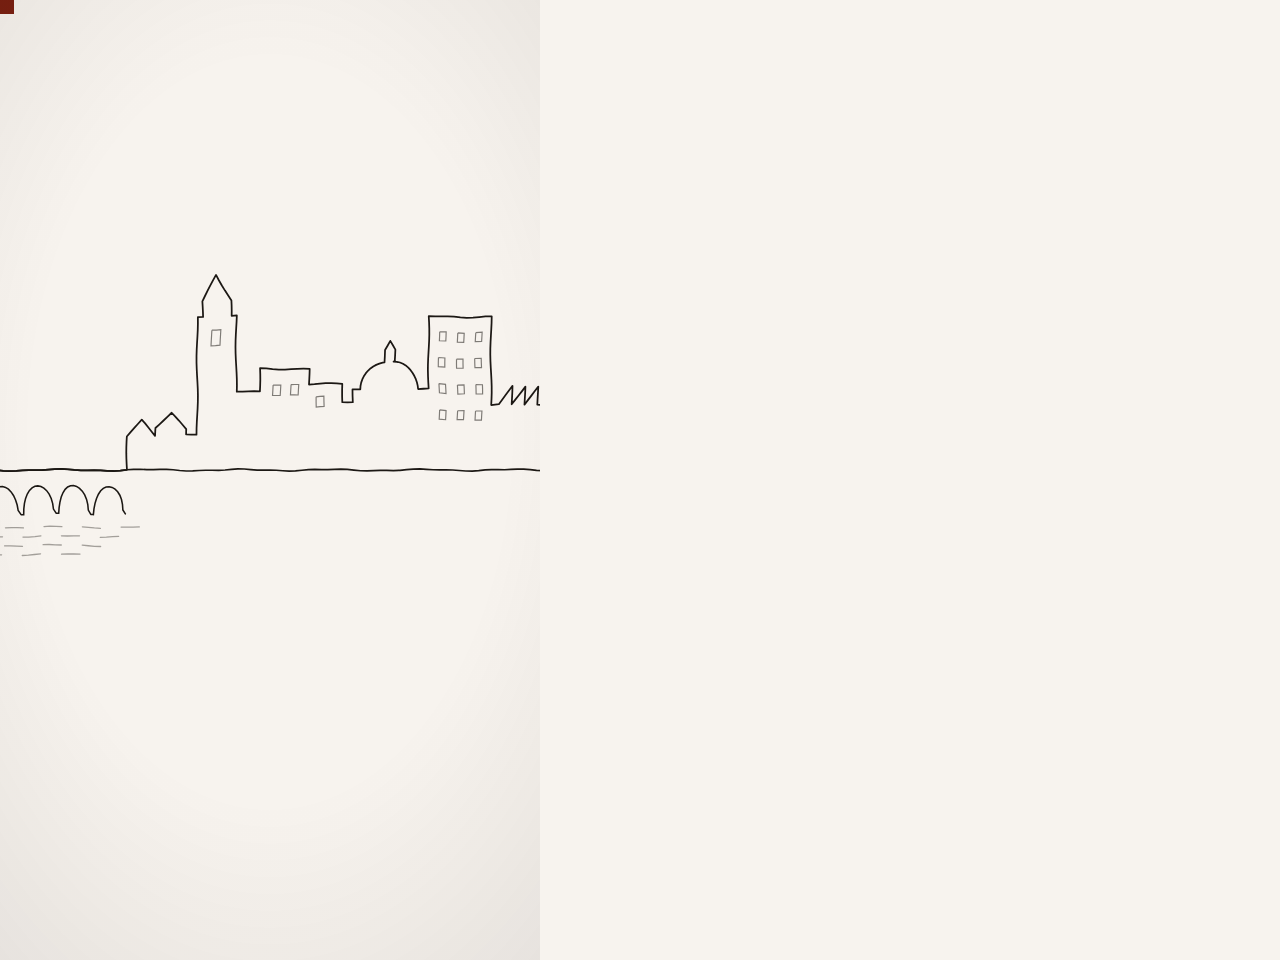
==== commit 67b4be1f: "perf(promo): grano de papel con ffmpeg en vez de feTurbulence por fotograma Co-Authored-By: Claude O" ====
--- a/promo/reel/reel.html
+++ b/promo/reel/reel.html
@@ -46,7 +46,6 @@
 .ht{font:700 112px/.9 var(--strong);letter-spacing:-.045em;text-align:center}
 .ht .dot{display:inline-block;width:.17em;height:.17em;background:var(--paper);margin-left:.04em}
 
-#grain{position:absolute;inset:0;pointer-events:none;mix-blend-mode:multiply;opacity:.09}
 #vig{position:absolute;inset:0;pointer-events:none;background:radial-gradient(ellipse 80% 70% at 50% 45%,transparent 55%,rgba(28,24,20,.07))}
 </style>
 </head>
@@ -71,10 +70,6 @@
     <div class="abs" style="left:60px;right:60px;top:570px;text-align:center;font:400 20px/1.45 var(--text);color:color-mix(in srgb,var(--paper) 74%,var(--ink))" id="k3">Investigación económica independiente, en&nbsp;abierto, para las ciudades medias.</div>
   </div>
 
-  <svg id="grain" viewBox="0 0 540 960" preserveAspectRatio="none">
-    <filter id="gf"><feTurbulence id="turb" type="fractalNoise" baseFrequency=".85" numOctaves="2" seed="1"/><feColorMatrix type="saturate" values="0"/></filter>
-    <rect width="540" height="960" filter="url(#gf)"/>
-  </svg>
   <div id="vig"></div>
 </div>
 
@@ -264,8 +259,6 @@
 
 // ── pintar
 window.renderAt = (t) => {
-  $("turb").setAttribute("seed", String(1 + Math.floor(t * 8) % 12)); // el papel «hierve» a 8 pasos/s
-
   // mundo: suelo, ciudad, carretera
   const [sx, bob, sxs] = squareX(t);
   const cam = Math.max(0, sxs - 330);
